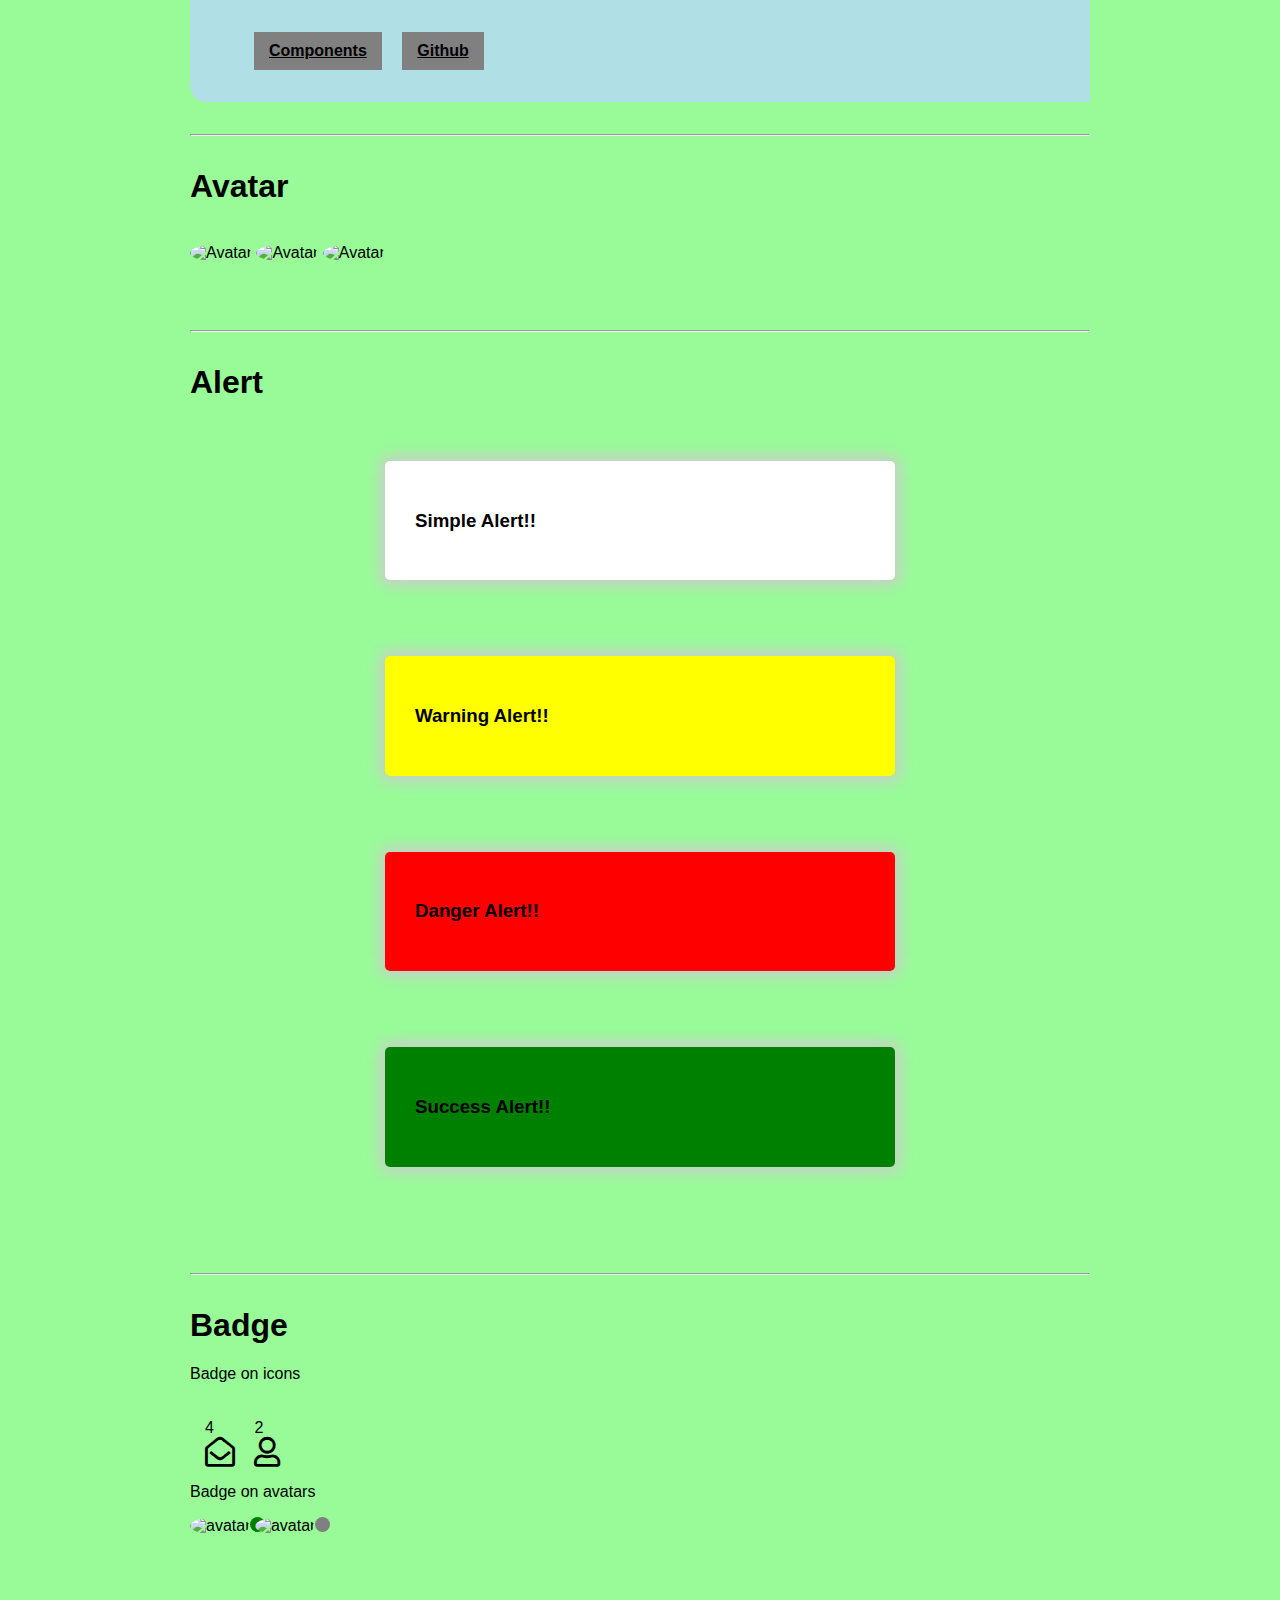
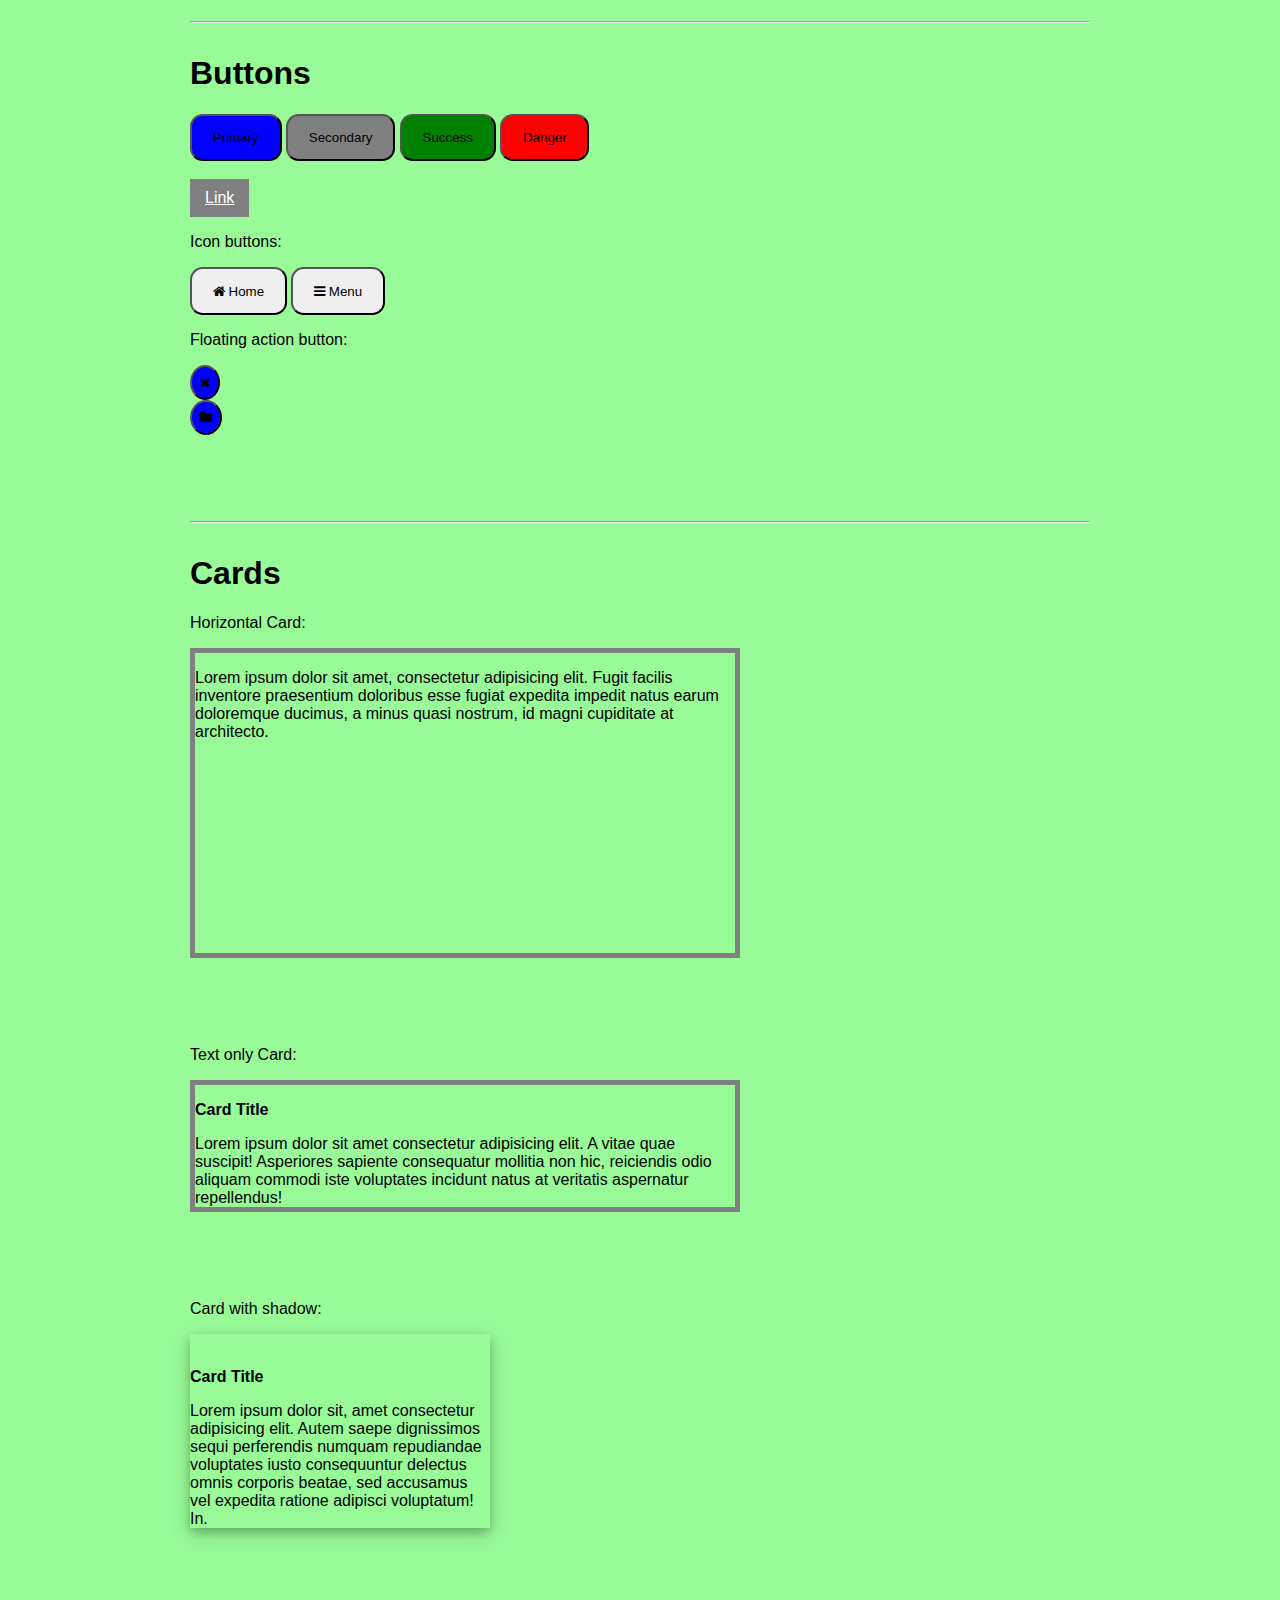
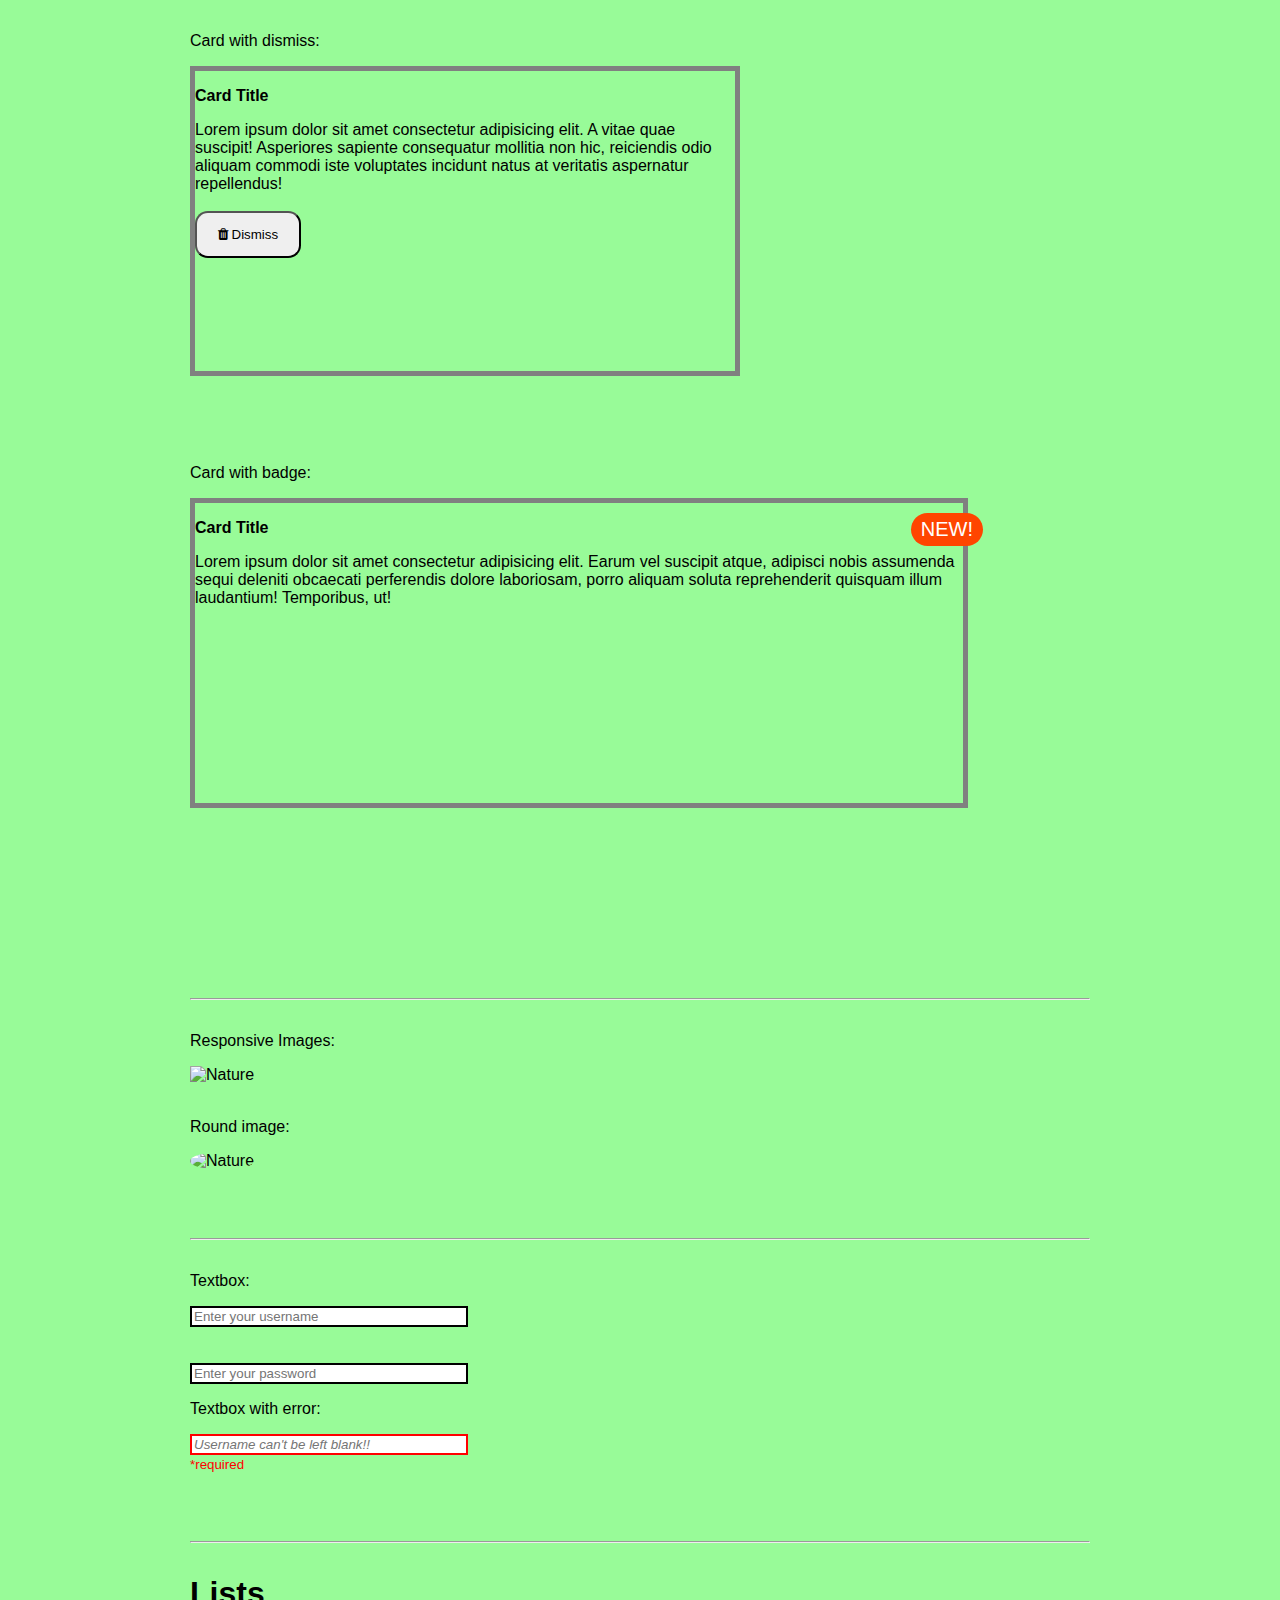
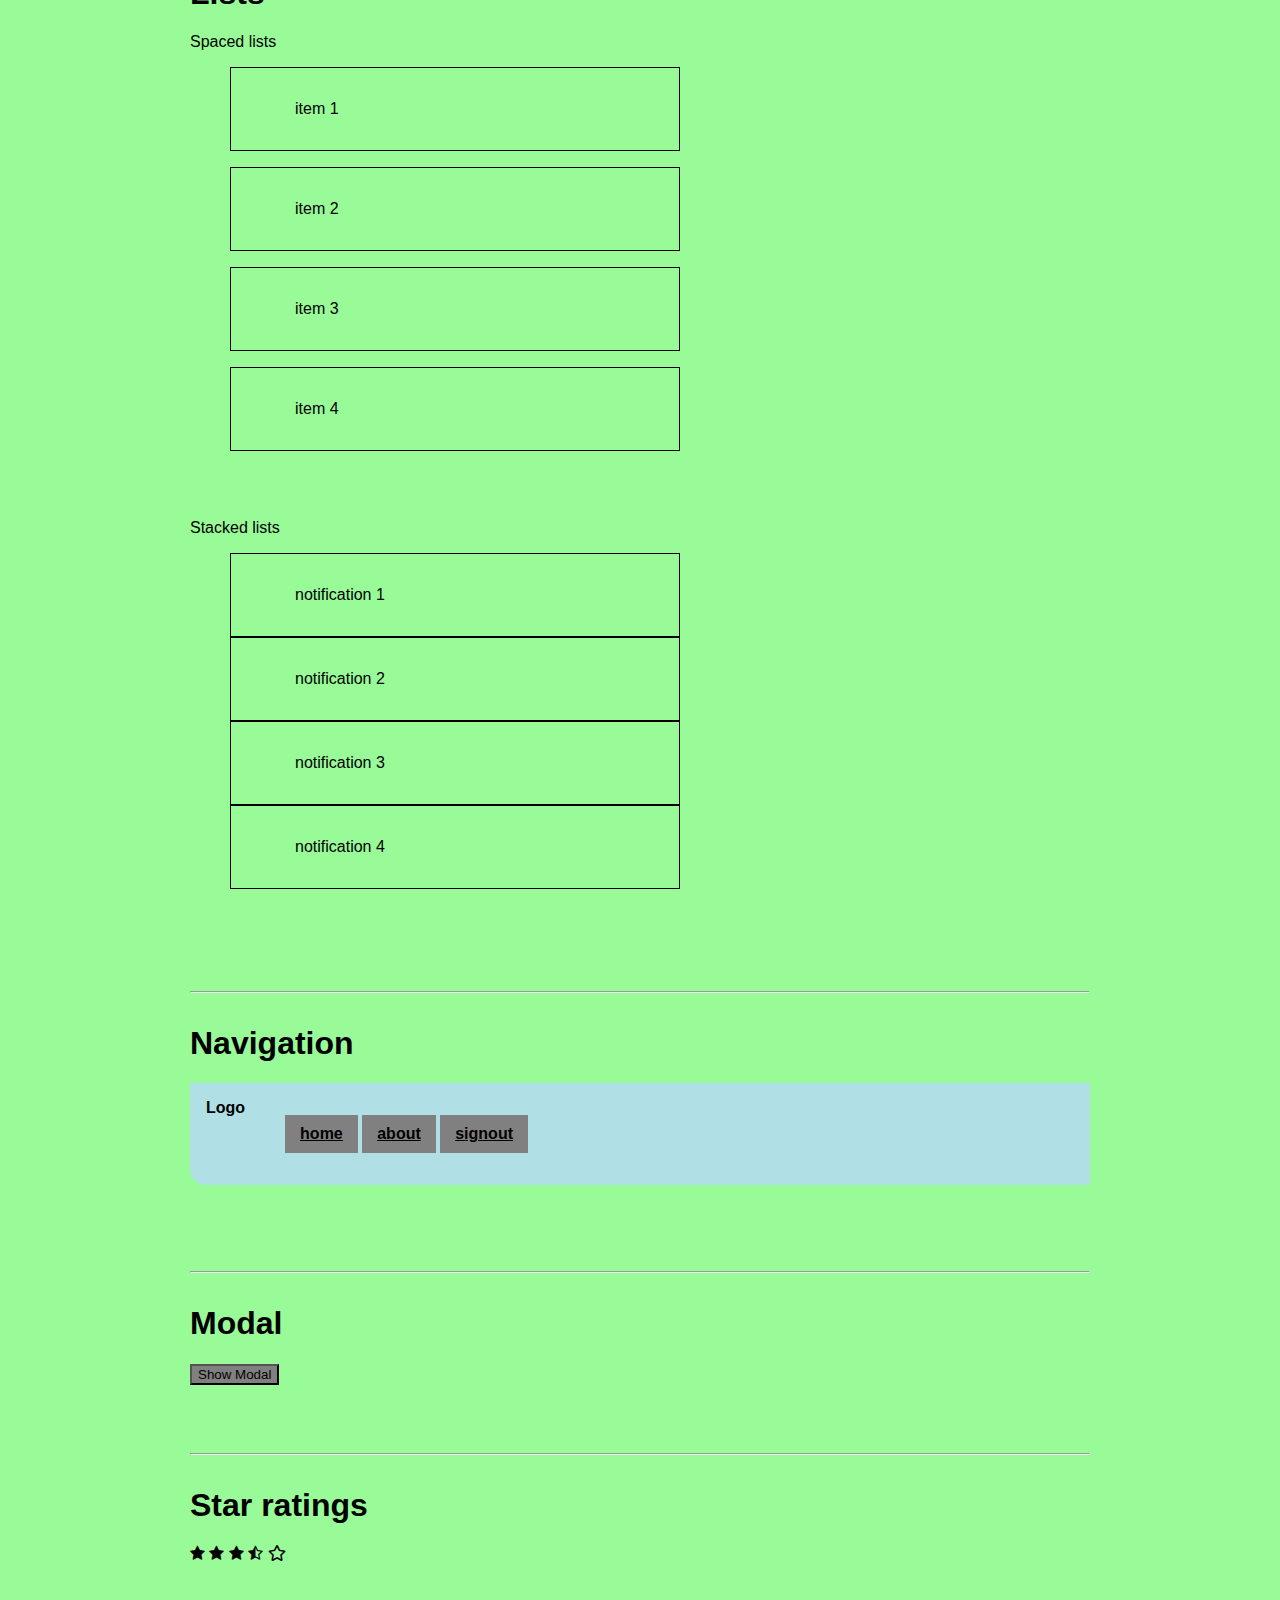
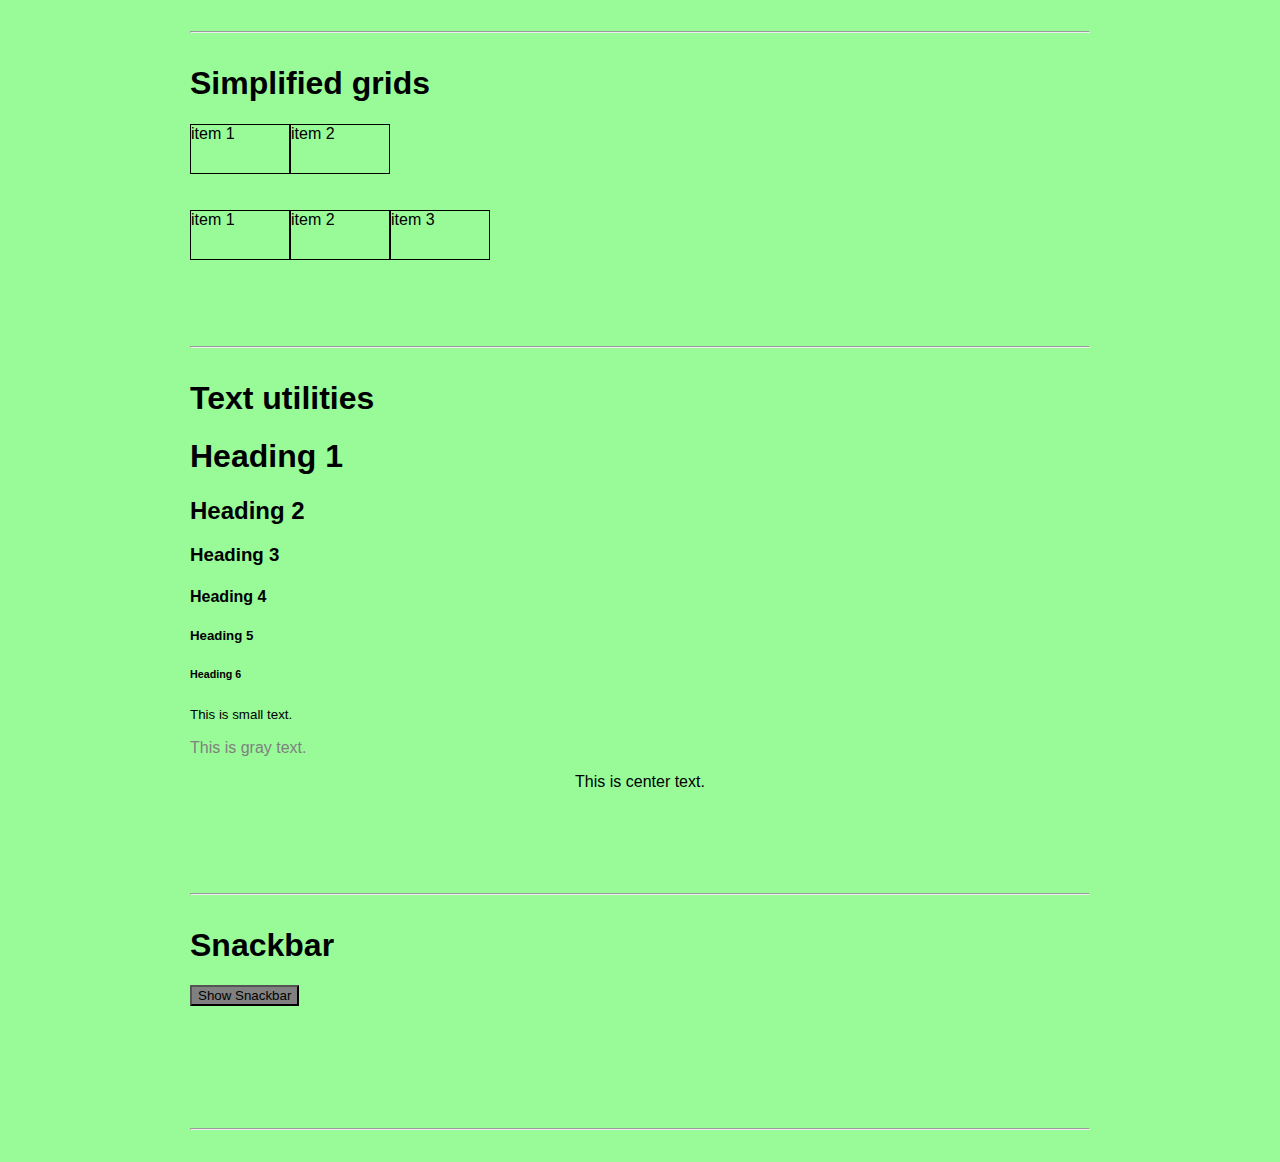
==== components.html @ d163b512 "Added files for component library" ====
<!DOCTYPE html>
<html lang="en">
<head>
    <meta charset="UTF-8">
    <meta http-equiv="X-UA-Compatible" content="IE=edge">
    <meta name="viewport" content="width=device-width, initial-scale=1.0">
    <title>Component-Library</title>
    <link href="style.css" rel="stylesheet" />
    <link href="https://cdnjs.cloudflare.com/ajax/libs/font-awesome/5.12.1/css/all.min.css" rel="stylesheet"/>
    <script src="https://ajax.googleapis.com/ajax/libs/jquery/3.5.1/jquery.min.js"></script>
    <script src="https://maxcdn.bootstrapcdn.com/bootstrap/3.4.1/js/bootstrap.min.js"></script>
</head>
<body>
    <nav class="navigation container">
        <div class="nav-brand"></div>
        <ul class="list-non-bullet nav-pills">
            <li class="list-item-inline-components">
                <a class="link" href="/components.html">Components</a>
            </li>
            <li class="list-item-inline-github">
                <a class="link" href="https://github.com/mansiagarwal451/Component-Library">Github</a>
            </li>
           
        </ul>
    </nav>
    <hr>
    <!-- Avatar -->
    <h1>Avatar</h1>
    <br/>
    <div class="avatar-container"><img src="https://cdn.pixabay.com/photo/2014/02/27/16/10/tree-276014__340.jpg" alt="Avatar" class="avatar avatar--s"></div>
    <div class="avatar-container"><img src="https://cdn.pixabay.com/photo/2014/02/27/16/10/tree-276014__340.jpg" alt="Avatar" class="avatar avatar--m"></div>
    <div class="avatar-container"><img src="https://cdn.pixabay.com/photo/2014/02/27/16/10/tree-276014__340.jpg" alt="Avatar" class="avatar avatar--l"></div>
    <br />
    <br />
    <br />
    <hr />

    <!-- Alert -->
    <h1>Alert</h1>
    <br/>
    <div class="alert simple-alert">
        <h3>Simple Alert!!</h3>
    </div>
    <br />
    <br />

    <div class="alert warning-alert">
      <h3>Warning Alert!!</h3>
  </div>
  <br />
  <br />

  <div class="alert danger-alert">
      <h3>Danger Alert!!</h3>
  </div>
  <br />
  <br />

  <div class="alert success-alert">
      <h3>Success Alert!!</h3>
  </div>

    <br />
    <br />
    <br />
    <hr />

    <!-- Badge -->
    <h1>Badge</h1>
    <p>Badge on icons</p>

    <div class="icon-badge-group">
        <div class="icon-badge-container">
            <div class="icon-badge">4</div>
          <i class="far fa-envelope-open icon-badge-icon"></i>
        </div>
        <div class="icon-badge-container">
            <div class="icon-badge">2</div>
          <i class="far fa-user icon-badge-icon"></i>
        </div>
   
    <p>Badge on avatars</p>

    <div>
        <div class="avatar-container"> <img src="https://cdn.pixabay.com/photo/2014/02/27/16/10/tree-276014__340.jpg" alt="avatar" class="avatar avatar--s" /> <span class="badge badge--round  badge-active"></span> </div>
        <div class="avatar-container"> <img src="https://cdn.pixabay.com/photo/2014/02/27/16/10/tree-276014__340.jpg" alt="avatar" class="avatar avatar--s" /> <span class="badge badge--round  badge-inactive"></span> </div>
    </div>
    <br />
    <br />
    <br />
    <hr />


    <!-- Button -->
    <h1>Buttons</h1>
    <button class="btn btn-primary">Primary</button>
    <button class="btn btn-secondary">Secondary</button>
    <button class="btn btn-success">Success</button>
    <button class="btn btn-danger">Danger</button>
    <br />
    <br />

    <a href="https://component-library-for-projects.netlify.app/">Link</a>
    <link rel="stylesheet" href="https://cdnjs.cloudflare.com/ajax/libs/font-awesome/4.7.0/css/font-awesome.min.css">
    <p>Icon buttons:</p>
    <button class="btn"><i class="fa fa-home"></i> Home</button>
    <button class="btn"><i class="fa fa-bars"></i> Menu</button>

    <p>Floating action button:</p>
    <div class="floating-buttons">
        <button class="btnfloat btn-primary">
            <i class="fa fa-close"></i> 
        </button>
      </div>

      <div class="floating-buttons">
        <button class="btnfloat btn-primary">
          <i class="fa fa-folder"></i> 
        </button>
      </div>
      <br />
      <br />
      <br />
      <hr />

      <!-- Card -->
      <h1>Cards</h1>
      <p> Horizontal Card: </p>
      <div class="card horizontal">
        <img src="https://fimapay.com/en-uk/images/w3/avatar2.png" alt="" />
        <div class="container">
          <p>
              Lorem ipsum dolor sit amet, consectetur adipisicing elit. Fugit facilis inventore praesentium doloribus esse fugiat expedita impedit natus earum doloremque ducimus, a minus quasi nostrum, id magni cupiditate at architecto.
          </p>
        </div>
      </div>
      <br />
      <br />
      <br />
      <br />

      <p> Text only Card: </p>
      <div class="card text">
          <div>
           <p>
               <strong>Card Title</strong> 
           </p>
          </p>Lorem ipsum dolor sit amet consectetur adipisicing elit. A vitae quae suscipit! Asperiores sapiente consequatur mollitia non hic, reiciendis odio aliquam commodi iste voluptates incidunt natus at veritatis aspernatur repellendus!
        </div>
          <br />
          <br />
          <br />
        </div>
      </div>
      <br />
      <br />
      <br />
      <br />

      <p> Card with shadow: </p>
      <div class="card-shadow">
        <img src="https://fimapay.com/en-uk/images/w3/avatar2.png" alt="" />
        <div>
        <p>
            <strong>Card Title</strong> 
        </p>
           <p>
               Lorem ipsum dolor sit, amet consectetur adipisicing elit. Autem saepe dignissimos sequi perferendis numquam repudiandae voluptates iusto consequuntur delectus omnis corporis beatae, sed accusamus vel expedita ratione adipisci voluptatum! In.
              </p>
        </div>
      </div>
      <br />
      <br />
      <br />
      <br />

      <p>Card with dismiss:</p>
      <div class="card dismiss">
        <img src="https://fimapay.com/en-uk/images/w3/avatar2.png" alt="">
        <br />
        <br />
        <br />
        <br />
        <div>
        <p>
          <strong>Card Title</strong> 
        </p>
        </p>Lorem ipsum dolor sit amet consectetur adipisicing elit. A vitae quae suscipit! Asperiores sapiente consequatur mollitia non hic, reiciendis odio aliquam commodi iste voluptates incidunt natus at veritatis aspernatur repellendus!
        <br />
        <br />
        <button class="btn"><i class="fa fa-trash"></i> Dismiss</button>
        </div>
        </div>
      </div>
      <br />
      <br />
      <br />
      <br />

      <p>Card with badge:</p>
      <div class="card badge">
        <img src="https://fimapay.com/en-uk/images/w3/avatar2.png" alt="">
          <div>
          <span class="notify-badge">NEW!</span>
          <p>
            <strong>Card Title</strong> 
        </p>
        <p>Lorem ipsum dolor sit amet consectetur adipisicing elit. Earum vel suscipit atque, adipisci nobis assumenda sequi deleniti obcaecati perferendis dolore laboriosam, porro aliquam soluta reprehenderit quisquam illum laudantium! Temporibus, ut!</p>
       
          </div>
        </div>
       
         
      </div>
      <br />
      <br />
      <br />
      <br />
      <br />
      <br />
      <br />
      <br />
      <br />
      <br />
      <br />
      <br />
      <br />
      <br />
      <br />
      <br />
      <br />
      <br />
      <br />
      <br />
      <br />
      <br />
      <br />
      <br />
      <br />
      <br />
      <hr />
      

      <!-- Images -->
      <p>Responsive Images:</p>
      <img src="https://thumbs.dreamstime.com/b/autumn-fall-nature-scene-autumnal-park-beautiful-77869343.jpg" alt="Nature" class="responsive">
      <br />
      <br />
      <p>Round image:</p>
      <img src="https://res.cloudinary.com/demo/image/upload/l_cloudinary_icon_white,w_300,g_north_east,o_60/w_500/sample.jpg" alt="Nature" class="round">
      <br />
      <br />
      <br />
      <hr />

      <!-- Input -->
      <p>Textbox:</p>
      <input class = "input" type="text" placeholder="Enter your username" required/>
      <br />
      <br />
      <br />
      <input class="input" type="password" placeholder="Enter your password" required/>
      <br/>

      <p>Textbox with error:</p>
      <input class="error" type="text" placeholder="Username can't be left blank!!" required/>
      <br />
      <small class="handle">*required</small>
      <br />
      <br />
      <br />
      <hr />

      <!-- Lists -->
      <h1>Lists</h1>
      <p>Spaced lists</p>
      <ul class="items">
          <li class="item-space">item 1</li>
          <li class="item-space">item 2</li>
          <li class="item-space">item 3</li>
          <li class="item-space">item 4</li>
      </ul>
      <br />
      <br />

      <p>Stacked lists</p>
      <ul class="items">
          <li class="item">notification 1</li>
          <li class="item">notification 2</li>
          <li class="item">notification 3</li>
          <li class="item">notification 4</li>
      </ul>
      <br />
      <br />
      <br />
      <hr />

      <!-- Navbar -->
    <h1>Navigation</h1>
    <nav class="navigation container">
        <div>Logo</div>
        <ul class="list-non-bullet nav-pills">
            <li class="list-item-inline">
                <a class="link link-active" href="/">home</a>
            </li>
            <li class="list-item-inline">
                <a class="link" href="/">about</a>
            </li>
            <li class="list-item-inline">
                <a class="link" href="/">signout</a>
            </li>
        </ul>
    </nav>
    <br />
    <br />
    <br />
    <hr />

    <!-- Modal -->
    <h1>Modal</h1>
    <button id="myBtn">Show Modal</button>
    <div id="myModal" class="modal">
    <div class="modal-content">
      
        <p>Lorem ipsum dolor sit amet consectetur, adipisicing elit. Aut laboriosam minima cum dignissimos sapiente magni recusandae perferendis? Numquam adipisci, laudantium ea facere fugiat quibusdam totam et nobis nemo quis cumque?</p>
        <button class="close">Close</button>
        <button class="Save">Save Changes</button>
    </div>
    </div>


    <script>
    var modal = document.getElementById("myModal");
    var btn = document.getElementById("myBtn");
    var button = document.getElementsByClassName("close")[0];
    btn.onclick = function() {
      modal.style.display = "block";
    }
    button.onclick = function() {
      modal.style.display = "none";
    }
    window.onclick = function(event) {
      if (event.target == modal) {
        modal.style.display = "none";
      }
    }
    </script>

    <br />
    <br />
    <br />
    <hr />

    <!-- Ratings -->
    <h1>Star ratings</h1>
    
    <div class="rating"></div>
    <span> <i class="fa fa-star" ></i></span>
   <span> <i class="fa fa-star" ></i></span>
   <span> <i class="fa fa-star" ></i></span>
   <span> <i class="fa fa-star-half-o" aria-hidden="true"></i></span>
   <span> <i class="far fa-star" ></i> </span>
  </div>
  <br />
  <br />
  <br />
  <hr />

    <!-- Grid -->
    <h1>Simplified grids</h1>
    <div class="two">
        <div class="row1">item 1</div>
        <div class="row2">item 2</div>
    </div>
    <br />
    <br />

    <div class="three">
        <div class="row1">item 1</div>
        <div class="row2">item 2</div>
        <div class="row3">item 3</div>
    </div>

    <br />
    <br />
    <br />
    <hr />

    <!-- Text -->
    <h1>Text utilities</h1>
    <h1>Heading 1</h1>
    <h2>Heading 2</h2>
    <h3>Heading 3</h3>
    <h4>Heading 4</h4>
    <h5>Heading 5</h5>
    <h6>Heading 6</h6>

    <small>This is small text.</small>  
    <div class="gray"><p>This is gray text.</p></div>
    <div class="center"><p>This is center text.</p></div>
    <br />
    <br />
    <br />
    <hr />

    <!-- Snackbar -->
    <h1>Snackbar</h1>

<button id = "mySnackbar" onclick="Function()">Show Snackbar</button>
<div id="snackbar">Some text..</div>
<br />
<br />
<br />
<br />
<br />
<br />
<hr />
   

<script>
  function Function() {
    var x = document.getElementById("snackbar");
    x.className = "show";
    setTimeout(function(){ x.className = x.className.replace("show", ""); }, 5000);
  }
  </script>


</body>
</html>
---- style.css ----
:root {
    --primary-color: powderblue;
    --active: green;
    --inactive: grey;

}
body {
    font-family: 'Montserrat',
    sans-serif;
    background-color: palegreen;
    max-width: 900px;
    margin: auto;
}

hr {
    margin: 2rem 0rem;
}


img {
height: 300px;
background-position: center;
background-repeat: no-repeat;
background-size: cover;
}


.welcome {
    text-align: center;
}

.avatar-container {
    display: inline-block;
    position: relative;
}

.avatar {
    border-radius: 50%;
    object-fit: cover;
}

.avatar--s {
width: 5rem;
height: 5rem;
}

.avatar--m {
width: 10rem;
height: 10rem;
}

.avatar--l {
width: 15rem;
height: 15rem;
}

.alert{
width:50%;
margin:20px auto;
padding:30px;
position:relative;
border-radius:5px;
box-shadow:0 0 15px 5px #ccc;
background-color:white;

}

.warning-alert{
    width:50%;
    margin:20px auto;
    padding:30px;
    position:relative;
    border-radius:5px;
    box-shadow:0 0 15px 5px #ccc;
    background-color:yellow;
    
}

.danger-alert{
    width:50%;
    margin:20px auto;
    padding:30px;
    position:relative;
    border-radius:5px;
    box-shadow:0 0 15px 5px #ccc;
    background-color:red;
    
}

.success-alert{
    width:50%;
    margin:20px auto;
    padding:30px;
    position:relative;
    border-radius:5px;
    box-shadow:0 0 15px 5px #ccc;
    background-color:green;
    
}

.badge {
    position: absolute;
}
  
.badge--round {
border-radius: 50%;
height: 15px;
width: 15px;
}


.badge-active {
background-color: var(--active);
}

.badge-inactive {
background-color: var(--inactive);
}

.btn {
    padding: 0.9rem 1.3rem;
    border-radius: 0.8rem;
}

.btn-primary {
    background-color: blue;
}

.btn-secondary {
    background-color: gray;
}

.btn-success {
    background-color: green;
}

.btn-danger {
    background-color: red;
}

a:link {
    background-color: gray;
    color: white;
    padding: 10px 15px;
    text-align: center;
    display: inline-block;
  }

.btnfloat {
  justify-content: center;
  align-items: center;
  border-radius: 50%;
  padding: 0.5rem;
}

.btnfloat .btn-primary {
  font-size: 2rem;
}

.icon-badge-group .icon-badge-container {
    display: inline-block;
    margin-left: 15px;
  }

  .icon-badge-container {
    margin-top: 20px;
    position: relative;
    display: inline-block;
}

.icon-badge-icon {
  font-size: 30px;
  position: relative;
}

.notification {
    position: relative;
  }
  
  .notification-icon {
    font-size: 4rem;
  }
  
.list-non-bullet {
    list-style: none;
}

.list-item-inline-components {
    display: inline;
    padding: 0rem 0.5rem;
    justify-content: left;
    color: black;
}

.list-item-inline-github {
    display: inline;
    padding: 0rem 0.5rem;
    justify-content: right;
    color: black;
}

card {
    display: flex;
    width: 100%;
  }
  
  .card--horizontal {
    flex-direction: row;
    justify-content: center;
    align-items: center;
    max-width: 50rem;
  }
  
  .card--body {
    display: flex;
    justify-content: center;
    flex-direction: column;
    padding: 0.5rem;
  }
  
  .card--s {
    max-width: 20rem;
  }
  
  .card--m {
    max-width: 27rem;
    height: auto;
  }
  
  .card--l {
    width: 32rem;
  }
  
  .card--m .card--image {
    position: relative;
  }
  
  .card--m .card--image > img {
    max-width: 100%;
    height: auto;
    display: block;
  }
  
  .card--body {
    padding: 1.5rem;
  }
  
  .card--title {
    font-size: 2rem;
  }

.notify-badge{
    position: absolute;
    right:-20px;
    top:10px;
    background:orangered;
    text-align: center;
    border-radius: 30px 30px 30px 30px;
    color:white;
    padding:5px 10px;
    font-size:20px;
}
  
.image {
    width: 100%;
}
  
.card {
    display: flex;
    width: 60%;
    border: 5px solid gray; 
}

.card horizontal {
    flex-direction: row;
    justify-content: center;
    align-items: center;
    max-width: 80rem;
    border-radius: 100%;
  }
  
.card text .container {
border: 5px solid black;
}

.card-shadow{
    width: 300px;
    box-shadow: 0 4px 8px 0 rgba(0, 0, 0, 0.2), 0 6px 20px 0 rgba(0, 0, 0, 0.19); */
}

.responsive {
    width: 100%;
    height: auto;
}

.round {
    border-radius: 50%;
}

.input {
    width: 30%;
    border: 2px solid black;

}

.error {
    font-style: italic;
    width: 30%;
    border: 2px solid red;
}

.handle {
    color: red;
}

.two {
    display: grid;
   grid-template-columns: 100px 100px;
   grid-template-rows: 50px;
}

.three {
    display: grid;
   grid-template-columns: 100px 100px 100px;
   grid-template-rows: 50px;
}

.row1 {
    max-width: 20rem;
    border: 1px solid black;
}

.row2 {
    max-width: 20rem;
    border: 1px solid black;
}

.row1 {
    max-width: 20rem;
    border: 1px solid black;
}

.row2 {
    max-width: 20rem;
    border: 1px solid black;
}

.row3 {
    max-width: 20rem;
    border: 1px solid black;
}

.items {
    list-style: none;
    border: black;
    
}

.item {
    max-width: 20rem;
    padding: 2rem 4rem;
    border: 1px solid black;
}
      
.item-space {
    max-width: 20rem;
    padding: 2rem 4rem;
    border: 1px solid black;
    margin-bottom: 1rem;
}

.list-item-inline {
    display: inline;
}

.gray {
    color: gray;
}

.center {
    text-align: center;
}

.navigation {
    display: flex;
    background-color: var(--primary-color);
    color: black;
    padding: 1rem;
    border-bottom-left-radius: 1rem;
}

.navigation .nav-pills {
    text-align: center;
}

.navigation {
    font-weight: bold;
}

.navigation .link-active {
    font-weight: bold;
}

.navigation .link {
    color: black;
}

.close {
    background-color: red;
}

.Save {
    background-color: red;
}

#myBtn {
    background-color: gray;
}


.modal {
    display: none; 
    position: fixed; 
    z-index: 1; 
    padding-top: 100px; 
    left: 0;
    top: 0;
    width: 100%; 
    height: 100%;
    overflow: auto; 
    background-color: rgb(0,0,0); 
    background-color: rgba(0,0,0,0.4); 
  }
  
.modal-content {
background-color: #fefefe;
margin: auto;
padding: 20px;
border: 1px solid #888;
width: 80%;
}
  
#mySnackbar {
    background-color: gray;
}  

#snackbar {
    background-color: gray;
    visibility: hidden;
    min-width: 250px;
    margin-left: -125px;
    background-color: #333;
    color: #fff;
    text-align: center;
    border-radius: 2px;
    padding: 16px;
    position: fixed;
    z-index: 1;
    left: 50%;
    bottom: 30px;
    font-size: 17px;
  }
  
#snackbar.show {
visibility: visible;
-webkit-animation: fadein 0.5s, fadeout 0.5s 2.5s;
animation: fadein 0.5s, fadeout 0.5s 2.5s;
}
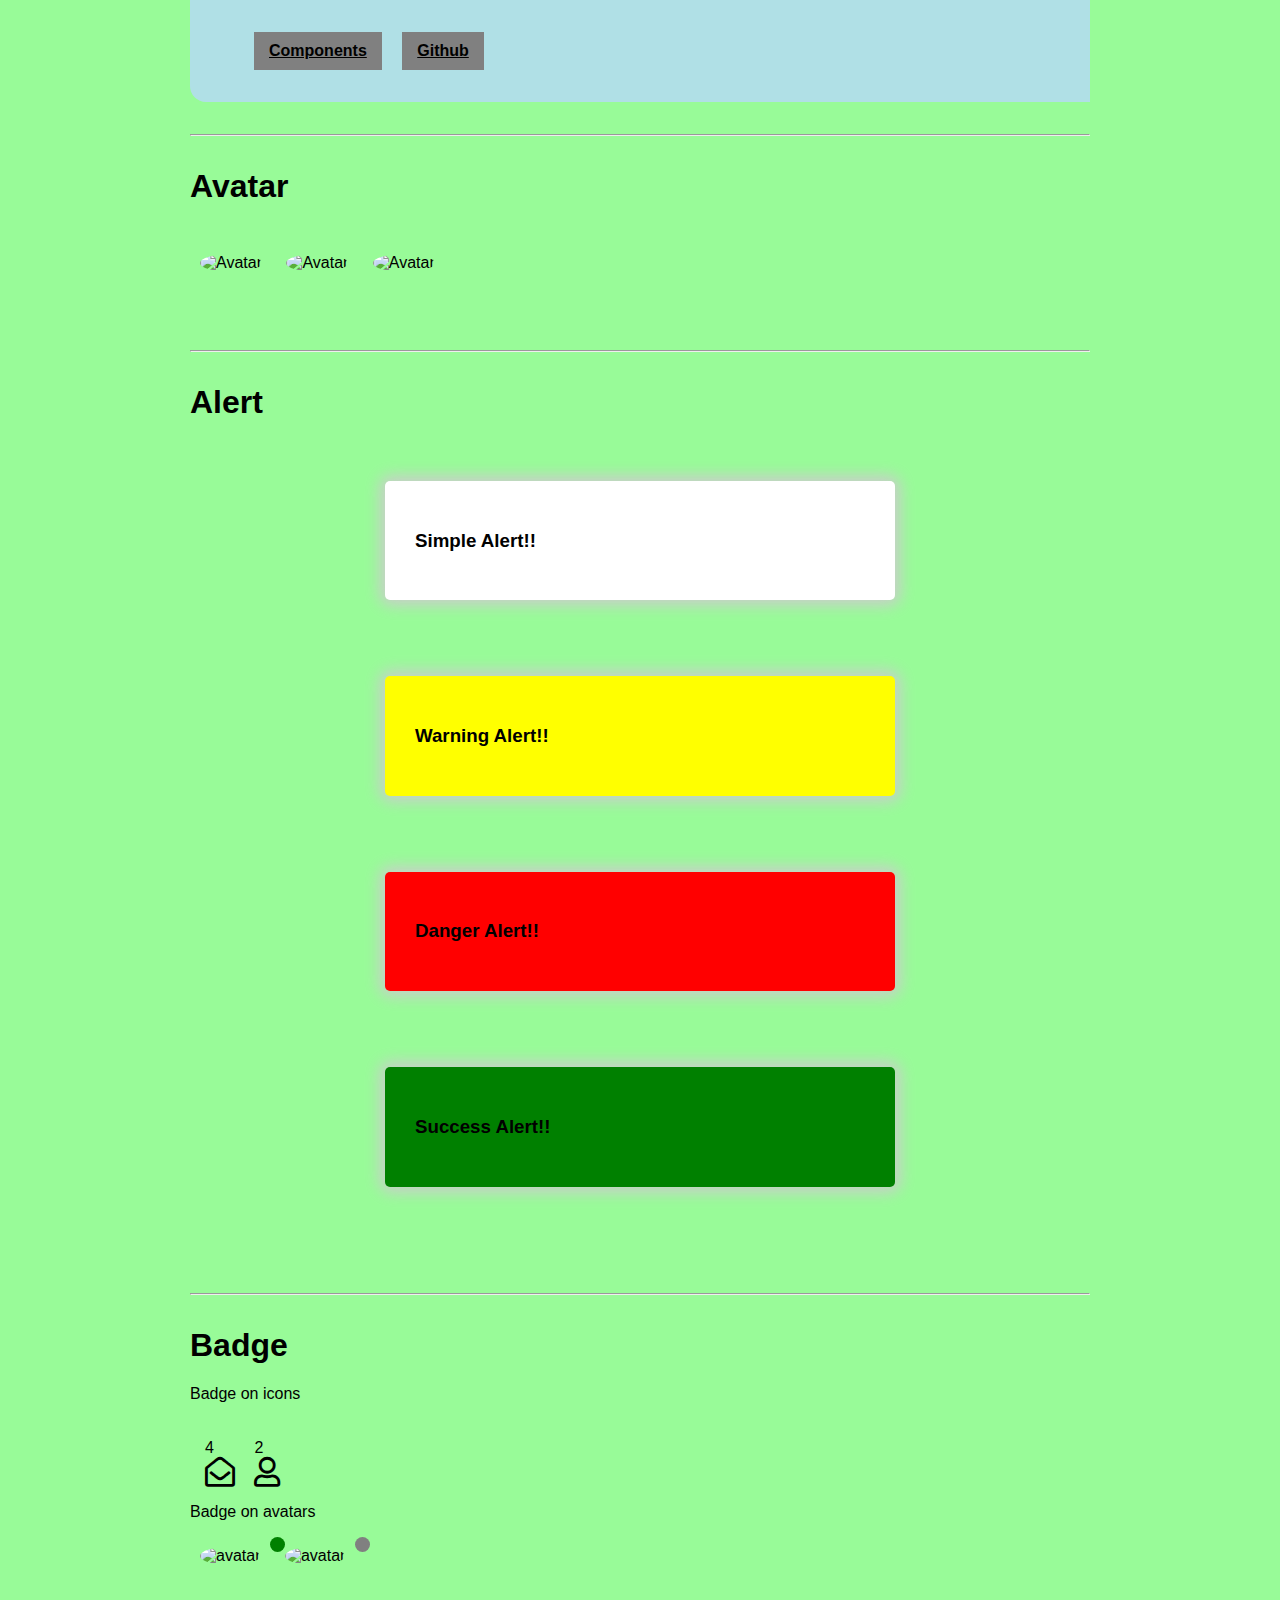
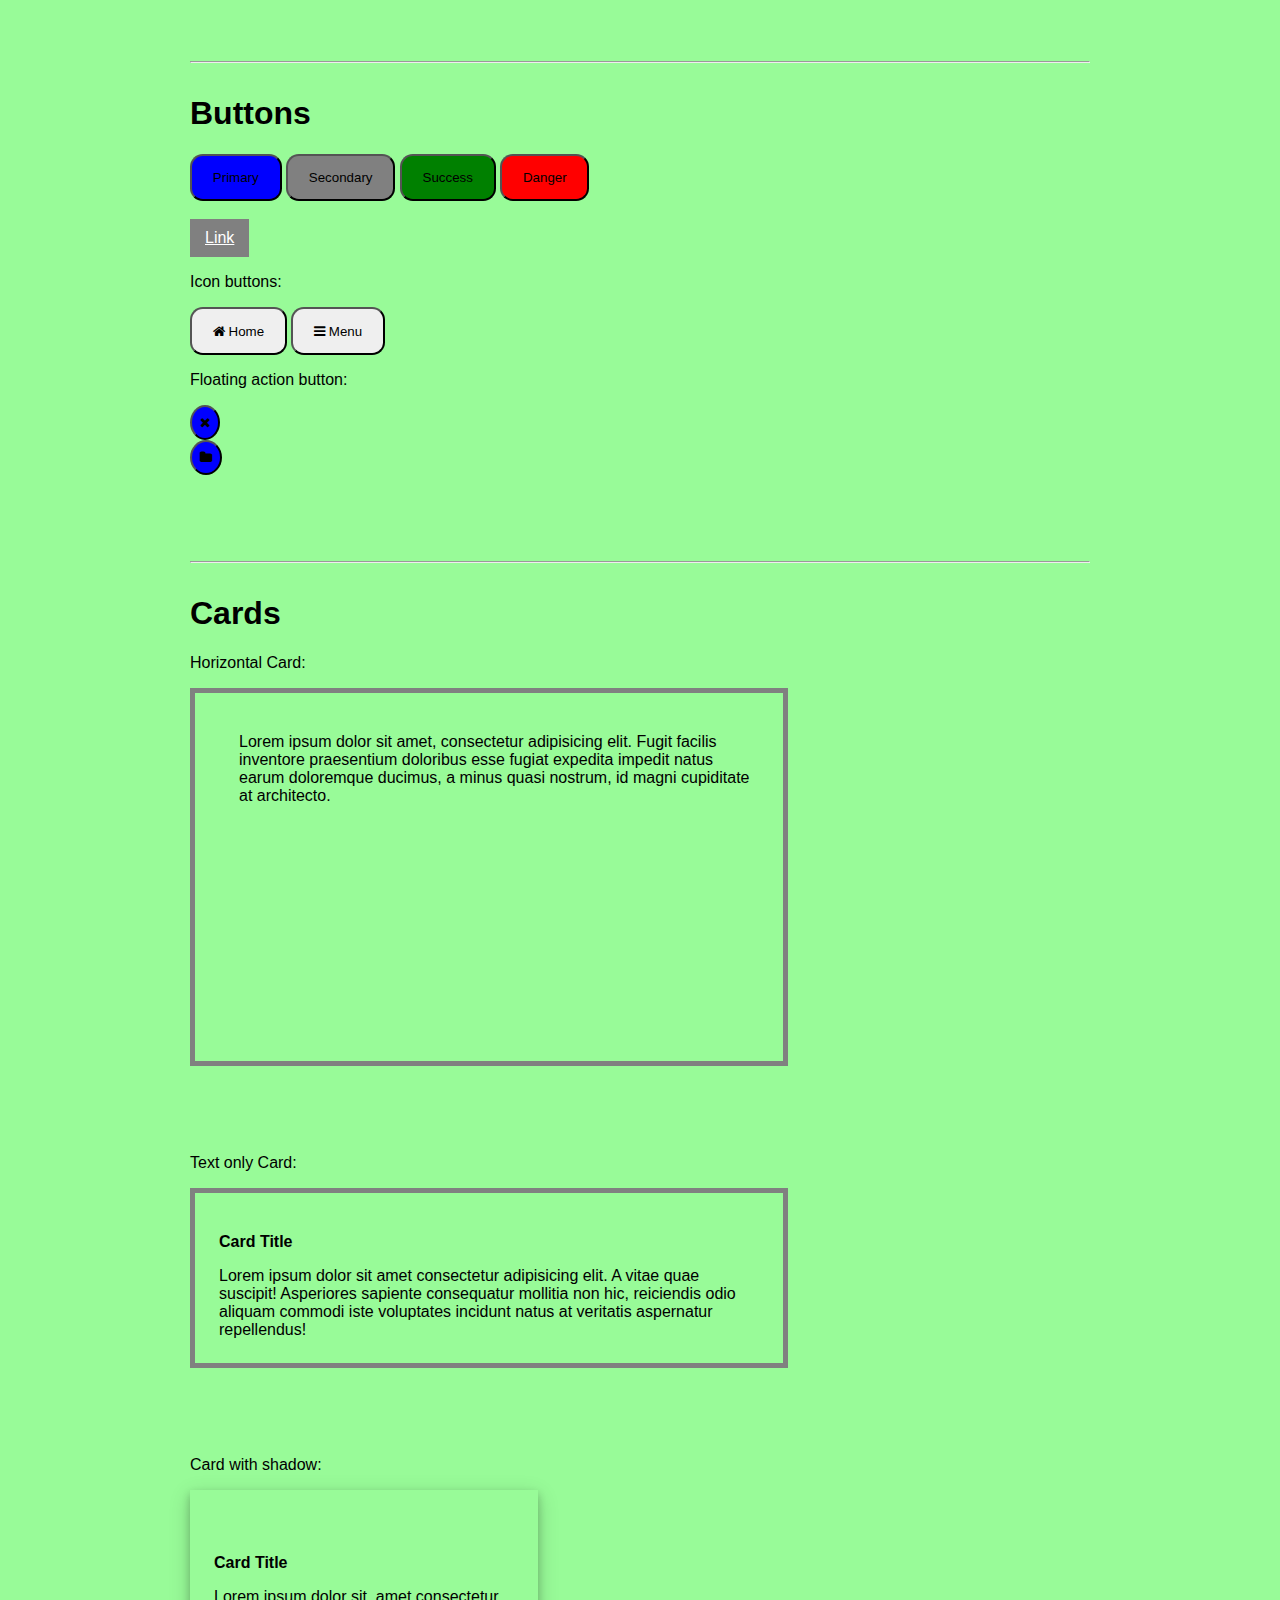
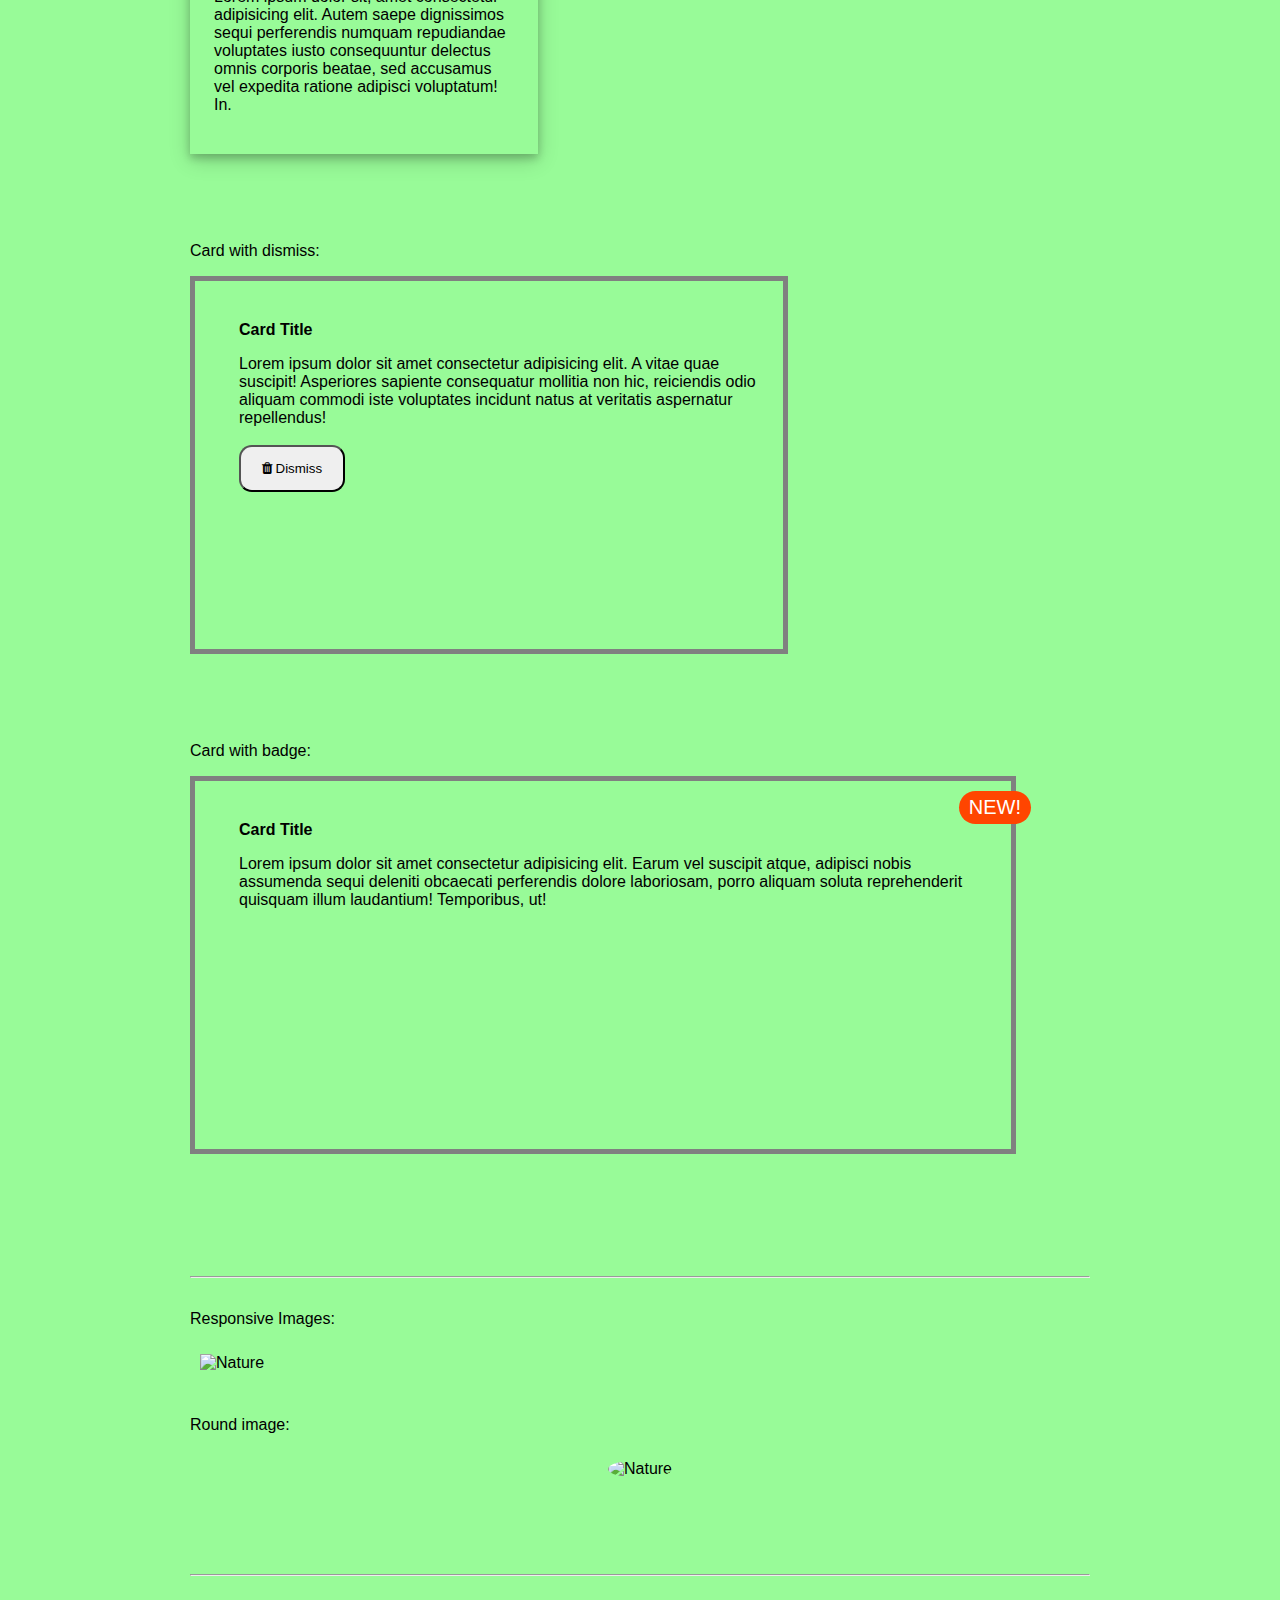
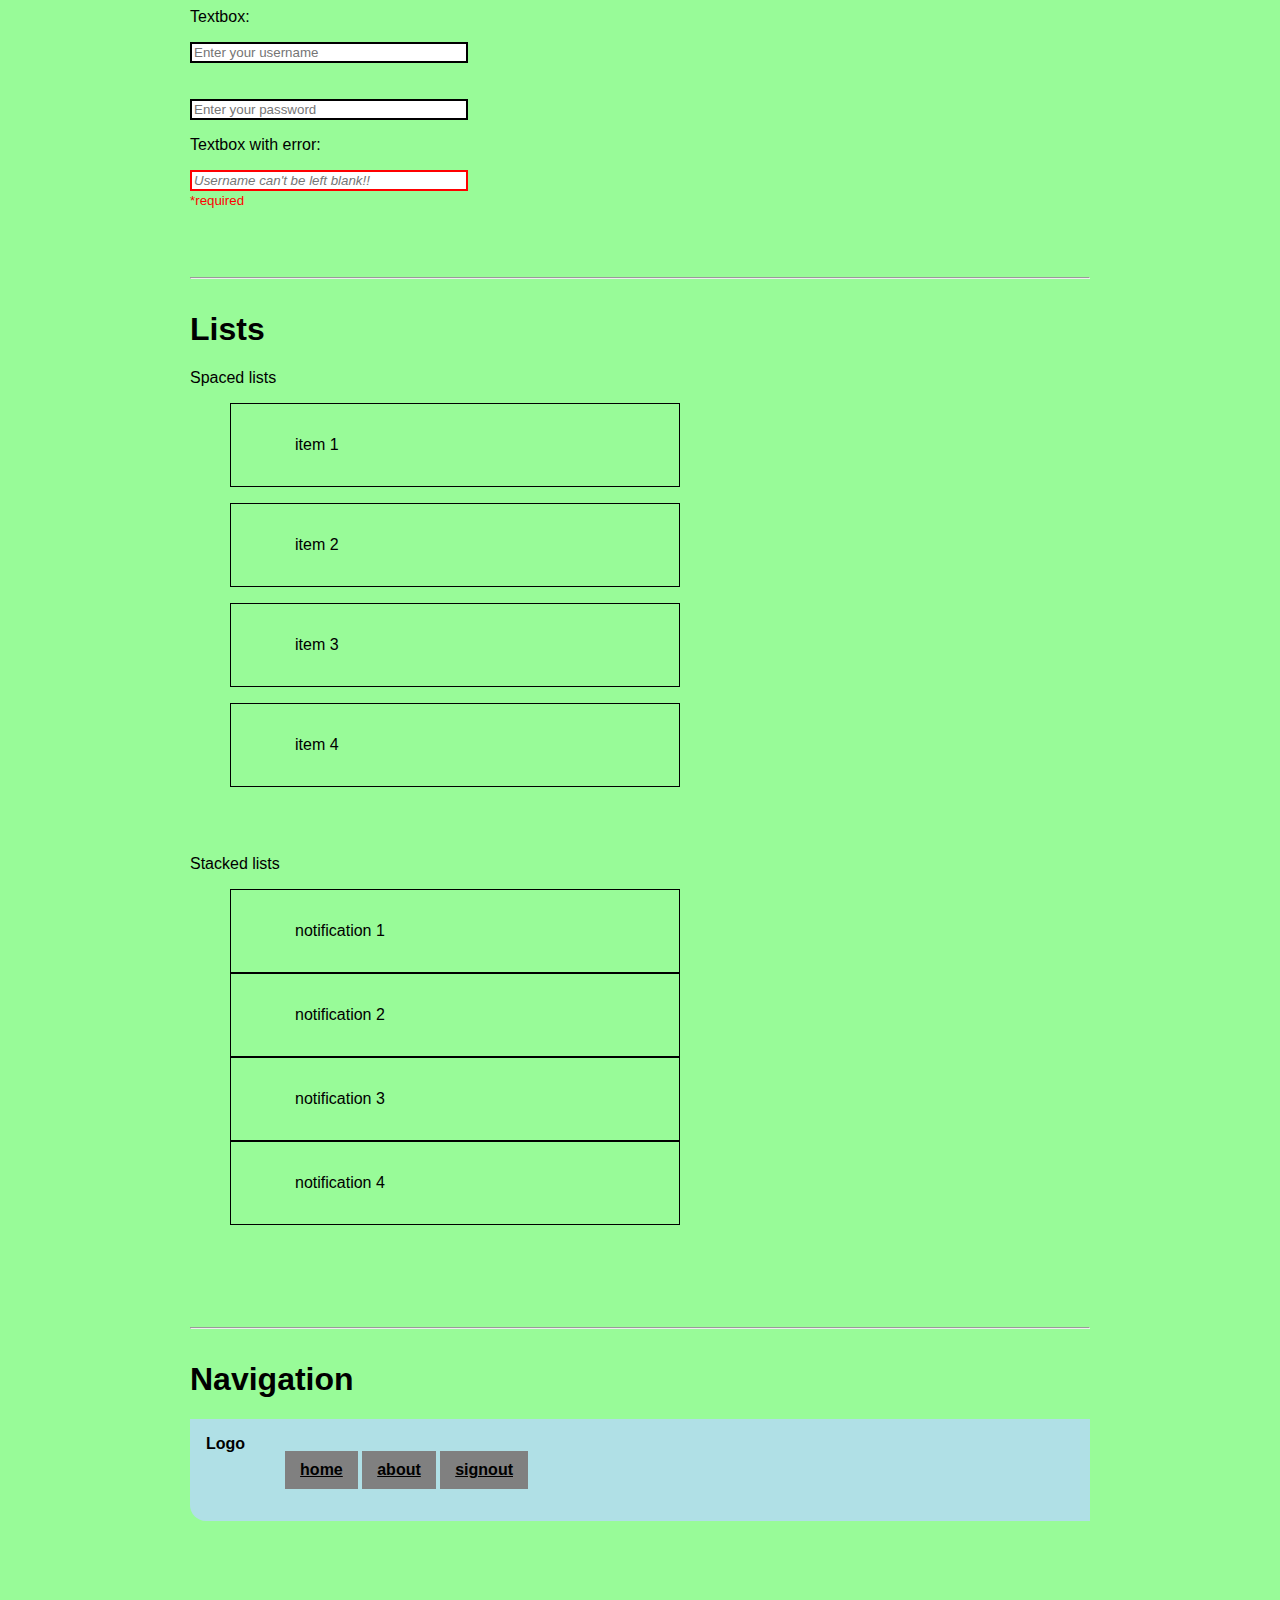
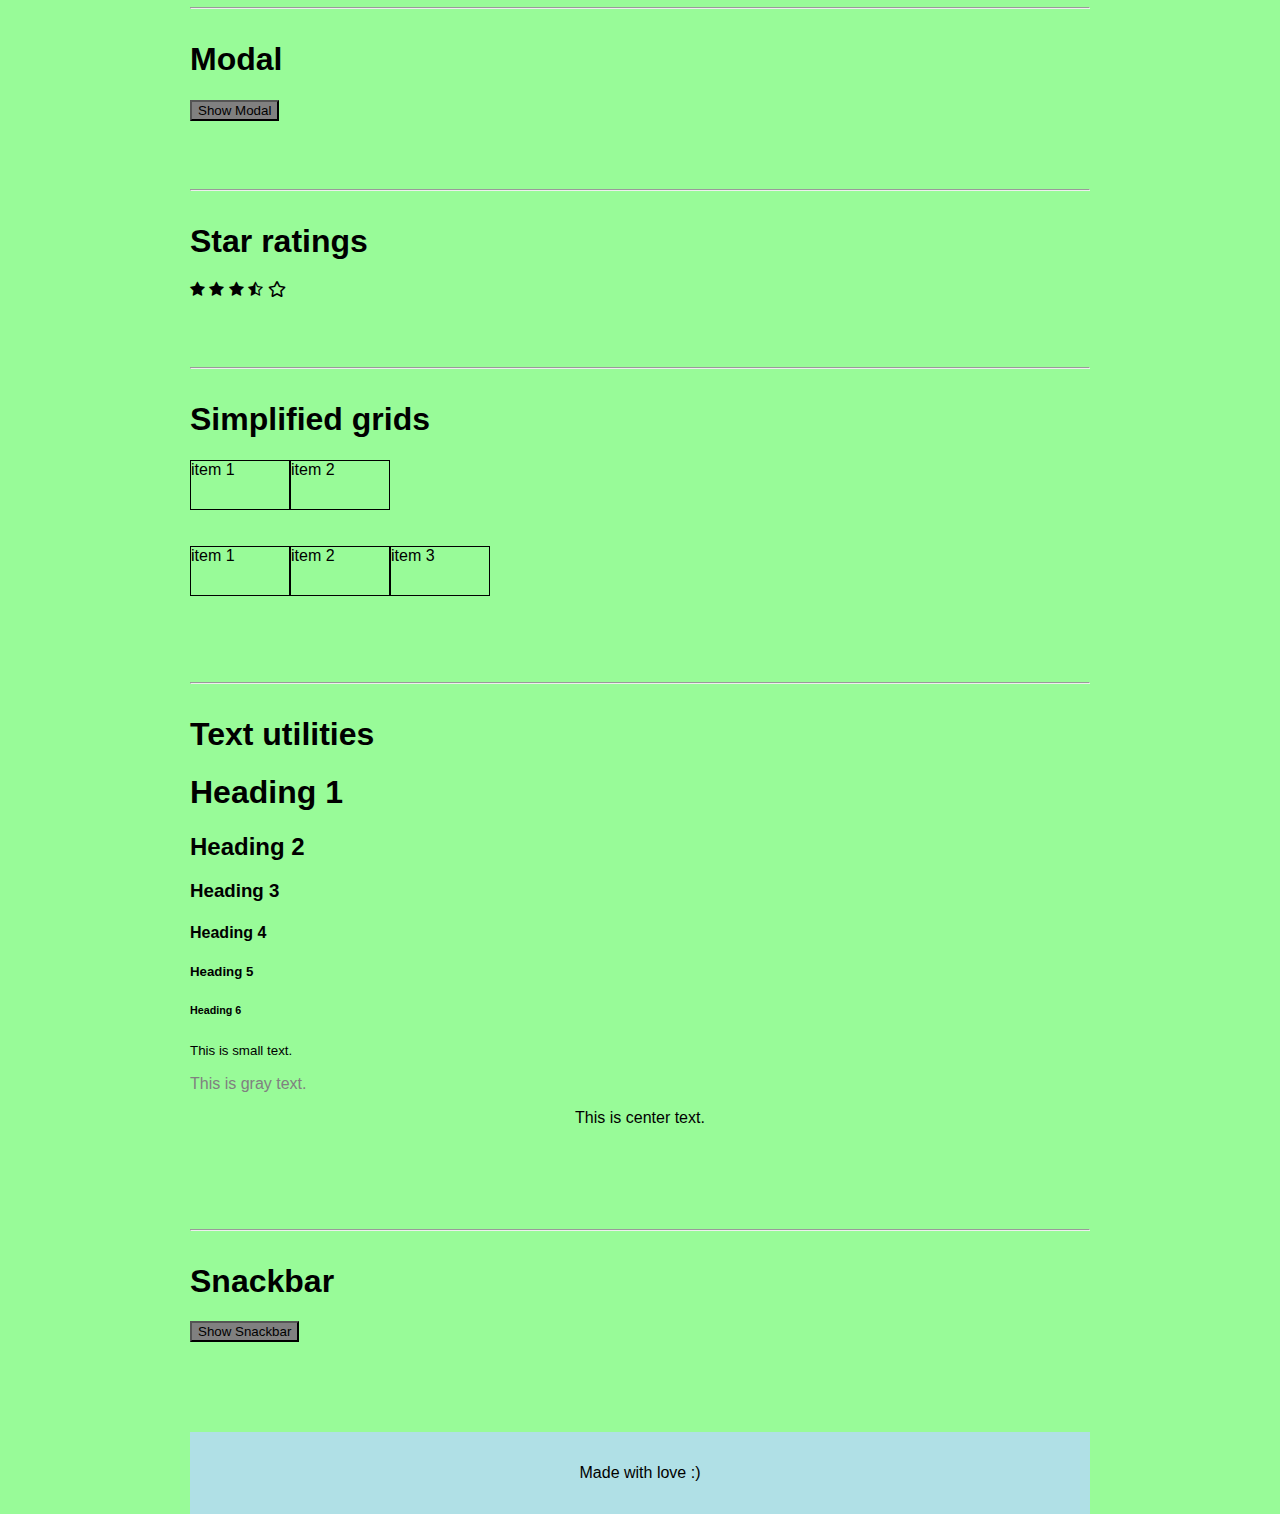
==== commit 1a0da1f6: "updates" ====
--- a/components.html
+++ b/components.html
@@ -18,7 +18,7 @@
                 <a class="link" href="/components.html">Components</a>
             </li>
             <li class="list-item-inline-github">
-                <a class="link" href="https://github.com/mansiagarwal451/Component-Library">Github</a>
+                <a class="link" href="https://github.com/mansiagarwal451/My-Component-library">Github</a>
             </li>
            
         </ul>
@@ -247,7 +247,9 @@
       <br />
       <br />
       <p>Round image:</p>
-      <img src="https://res.cloudinary.com/demo/image/upload/l_cloudinary_icon_white,w_300,g_north_east,o_60/w_500/sample.jpg" alt="Nature" class="round">
+      <div style="text-align: center;">
+      <img src="https://thumbs.dreamstime.com/b/autumn-fall-nature-scene-autumnal-park-beautiful-77869343.jpg" alt="Nature" class="round">
+    </div>
       <br />
       <br />
       <br />
@@ -414,17 +416,20 @@
 <br />
 <br />
 <br />
-<hr />
+
    
 
 <script>
-  function Function() {
+function Function() {
     var x = document.getElementById("snackbar");
     x.className = "show";
     setTimeout(function(){ x.className = x.className.replace("show", ""); }, 5000);
-  }
-  </script>
-
+}
+</script>
+ 
+<footer class="footer">
+    <div class="footer-header">Made with love :)</div>
+</footer>
 
 </body>
 </html>--- a/style.css
+++ b/style.css
@@ -22,6 +22,7 @@
 background-position: center;
 background-repeat: no-repeat;
 background-size: cover;
+margin: 10px 10px;
 }
 
 
@@ -162,7 +163,7 @@
     margin-left: 15px;
   }
 
-  .icon-badge-container {
+.icon-badge-container {
     margin-top: 20px;
     position: relative;
     display: inline-block;
@@ -177,9 +178,9 @@
     position: relative;
   }
   
-  .notification-icon {
+.notification-icon {
     font-size: 4rem;
-  }
+}
   
 .list-non-bullet {
     list-style: none;
@@ -199,56 +200,6 @@
     color: black;
 }
 
-card {
-    display: flex;
-    width: 100%;
-  }
-  
-  .card--horizontal {
-    flex-direction: row;
-    justify-content: center;
-    align-items: center;
-    max-width: 50rem;
-  }
-  
-  .card--body {
-    display: flex;
-    justify-content: center;
-    flex-direction: column;
-    padding: 0.5rem;
-  }
-  
-  .card--s {
-    max-width: 20rem;
-  }
-  
-  .card--m {
-    max-width: 27rem;
-    height: auto;
-  }
-  
-  .card--l {
-    width: 32rem;
-  }
-  
-  .card--m .card--image {
-    position: relative;
-  }
-  
-  .card--m .card--image > img {
-    max-width: 100%;
-    height: auto;
-    display: block;
-  }
-  
-  .card--body {
-    padding: 1.5rem;
-  }
-  
-  .card--title {
-    font-size: 2rem;
-  }
-
 .notify-badge{
     position: absolute;
     right:-20px;
@@ -268,6 +219,7 @@
 .card {
     display: flex;
     width: 60%;
+    padding: 1.5rem;
     border: 5px solid gray; 
 }
 
@@ -277,15 +229,22 @@
     align-items: center;
     max-width: 80rem;
     border-radius: 100%;
-  }
+    padding: 1.5rem;
+}
   
 .card text .container {
-border: 5px solid black;
+    border: 5px solid black;
+    padding: 1.5rem;
 }
 
 .card-shadow{
     width: 300px;
+    padding: 1.5rem;
     box-shadow: 0 4px 8px 0 rgba(0, 0, 0, 0.2), 0 6px 20px 0 rgba(0, 0, 0, 0.19); */
+}
+
+.card dismiss {
+    padding: 1.5rem;
 }
 
 .responsive {
@@ -295,6 +254,7 @@
 
 .round {
     border-radius: 50%;
+    
 }
 
 .input {
@@ -465,4 +425,14 @@
 visibility: visible;
 -webkit-animation: fadein 0.5s, fadeout 0.5s 2.5s;
 animation: fadein 0.5s, fadeout 0.5s 2.5s;
+}
+
+.footer {
+    background-color: var(--primary-color);
+    padding: 2rem;
+    /* border-bottom-left-radius: 10rem; */
+}
+
+.footer-header {
+    text-align: center;
 }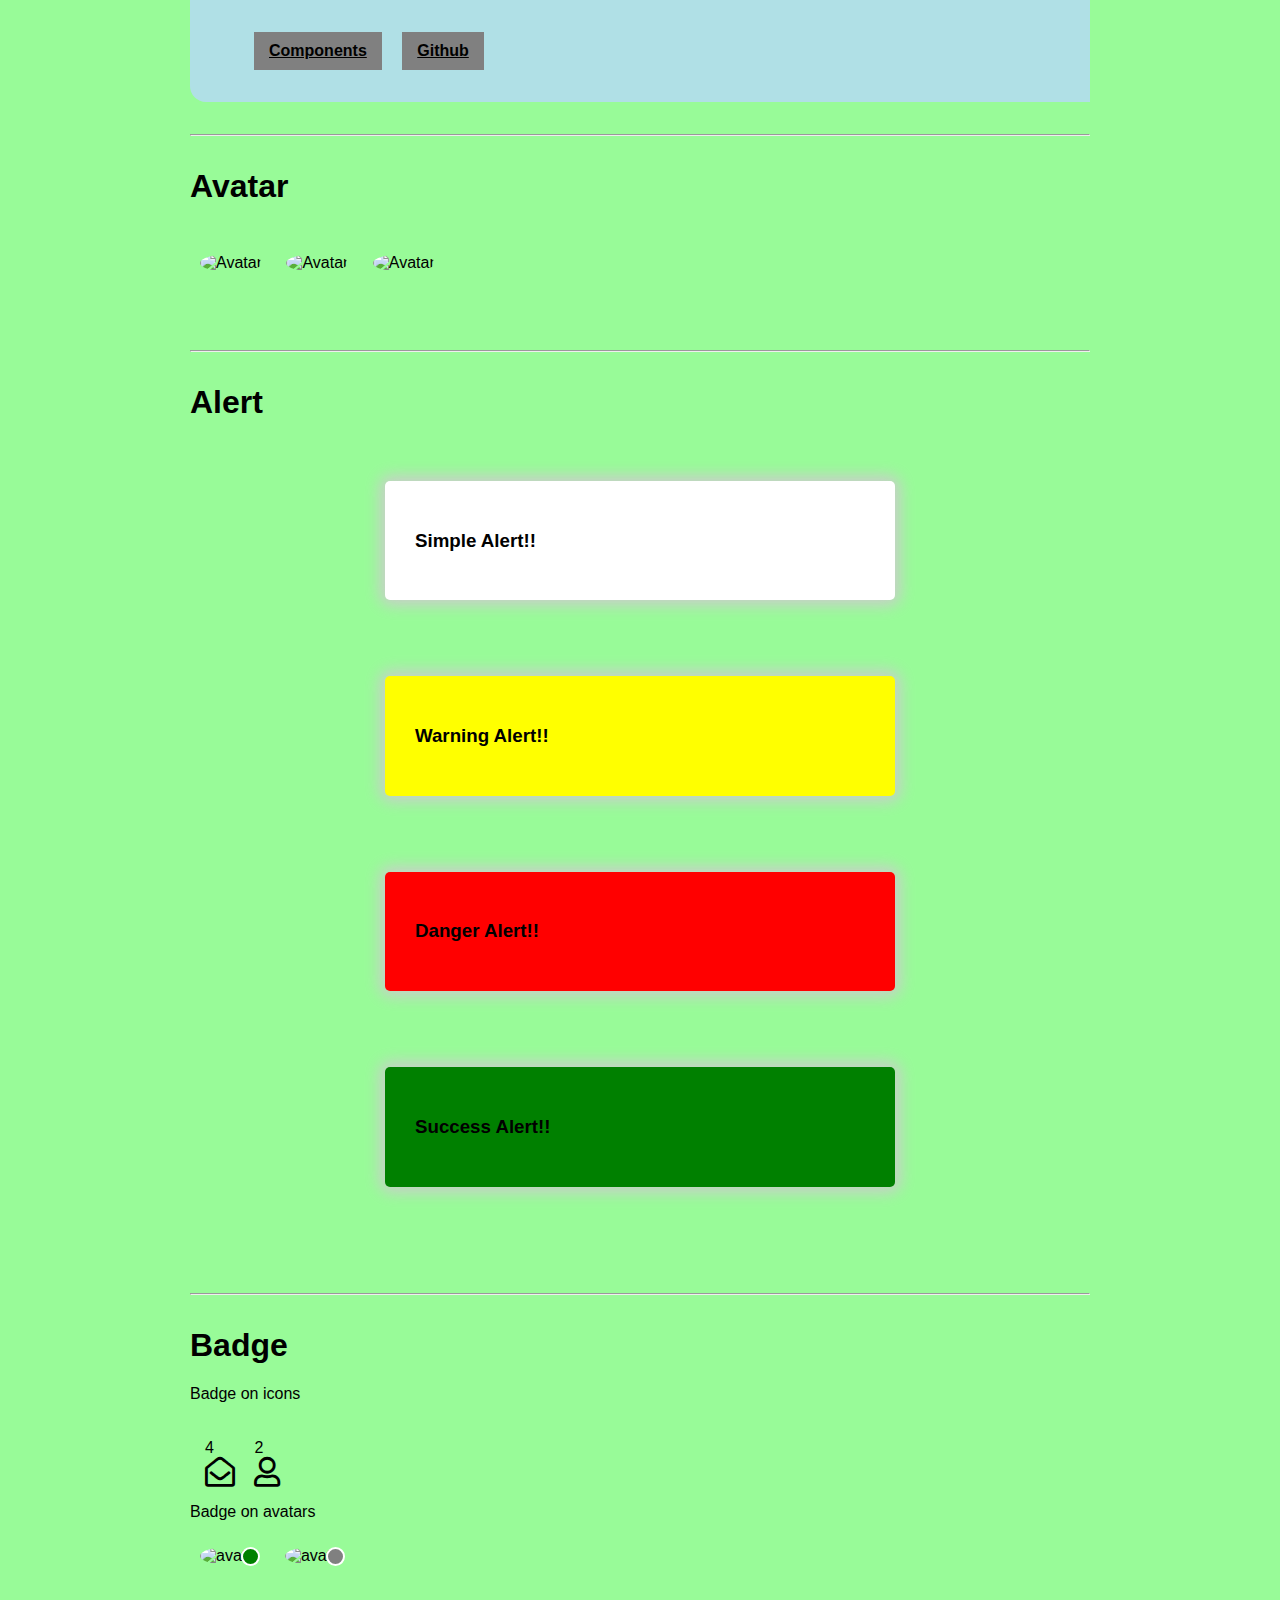
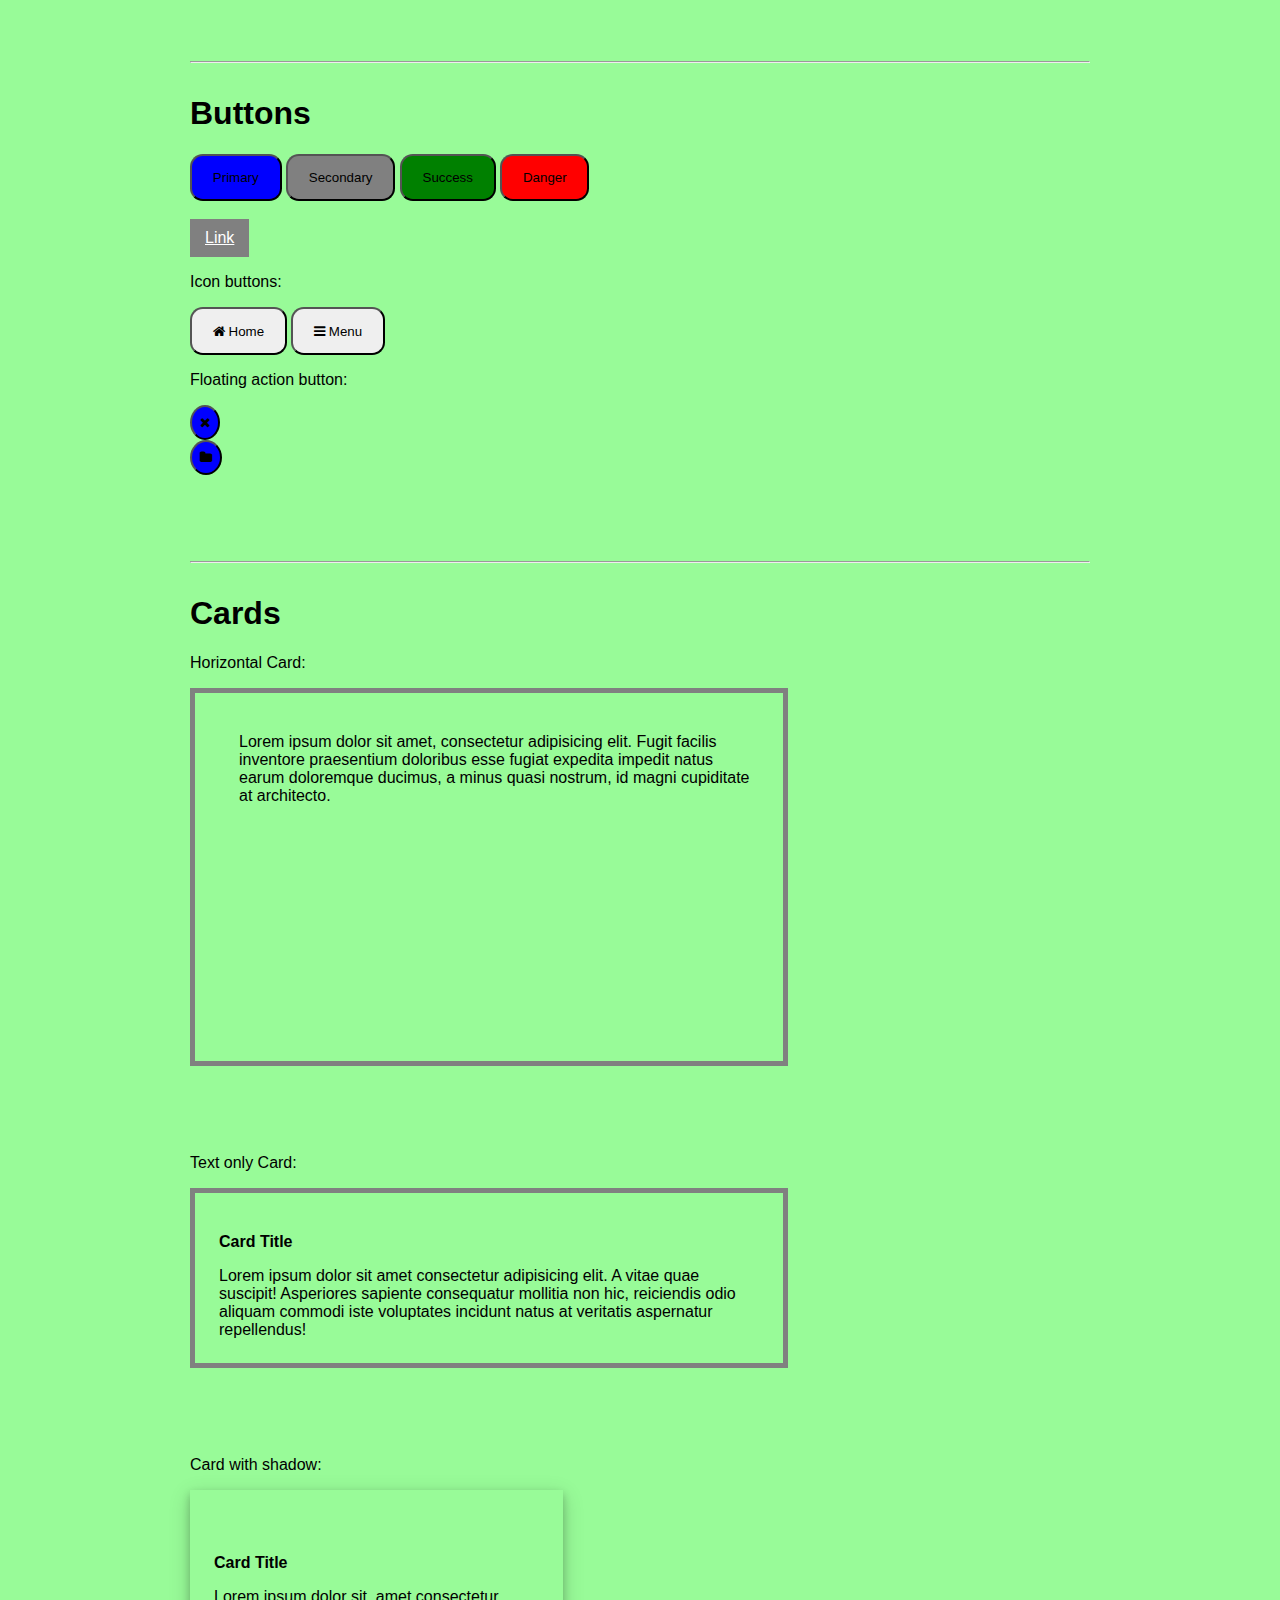
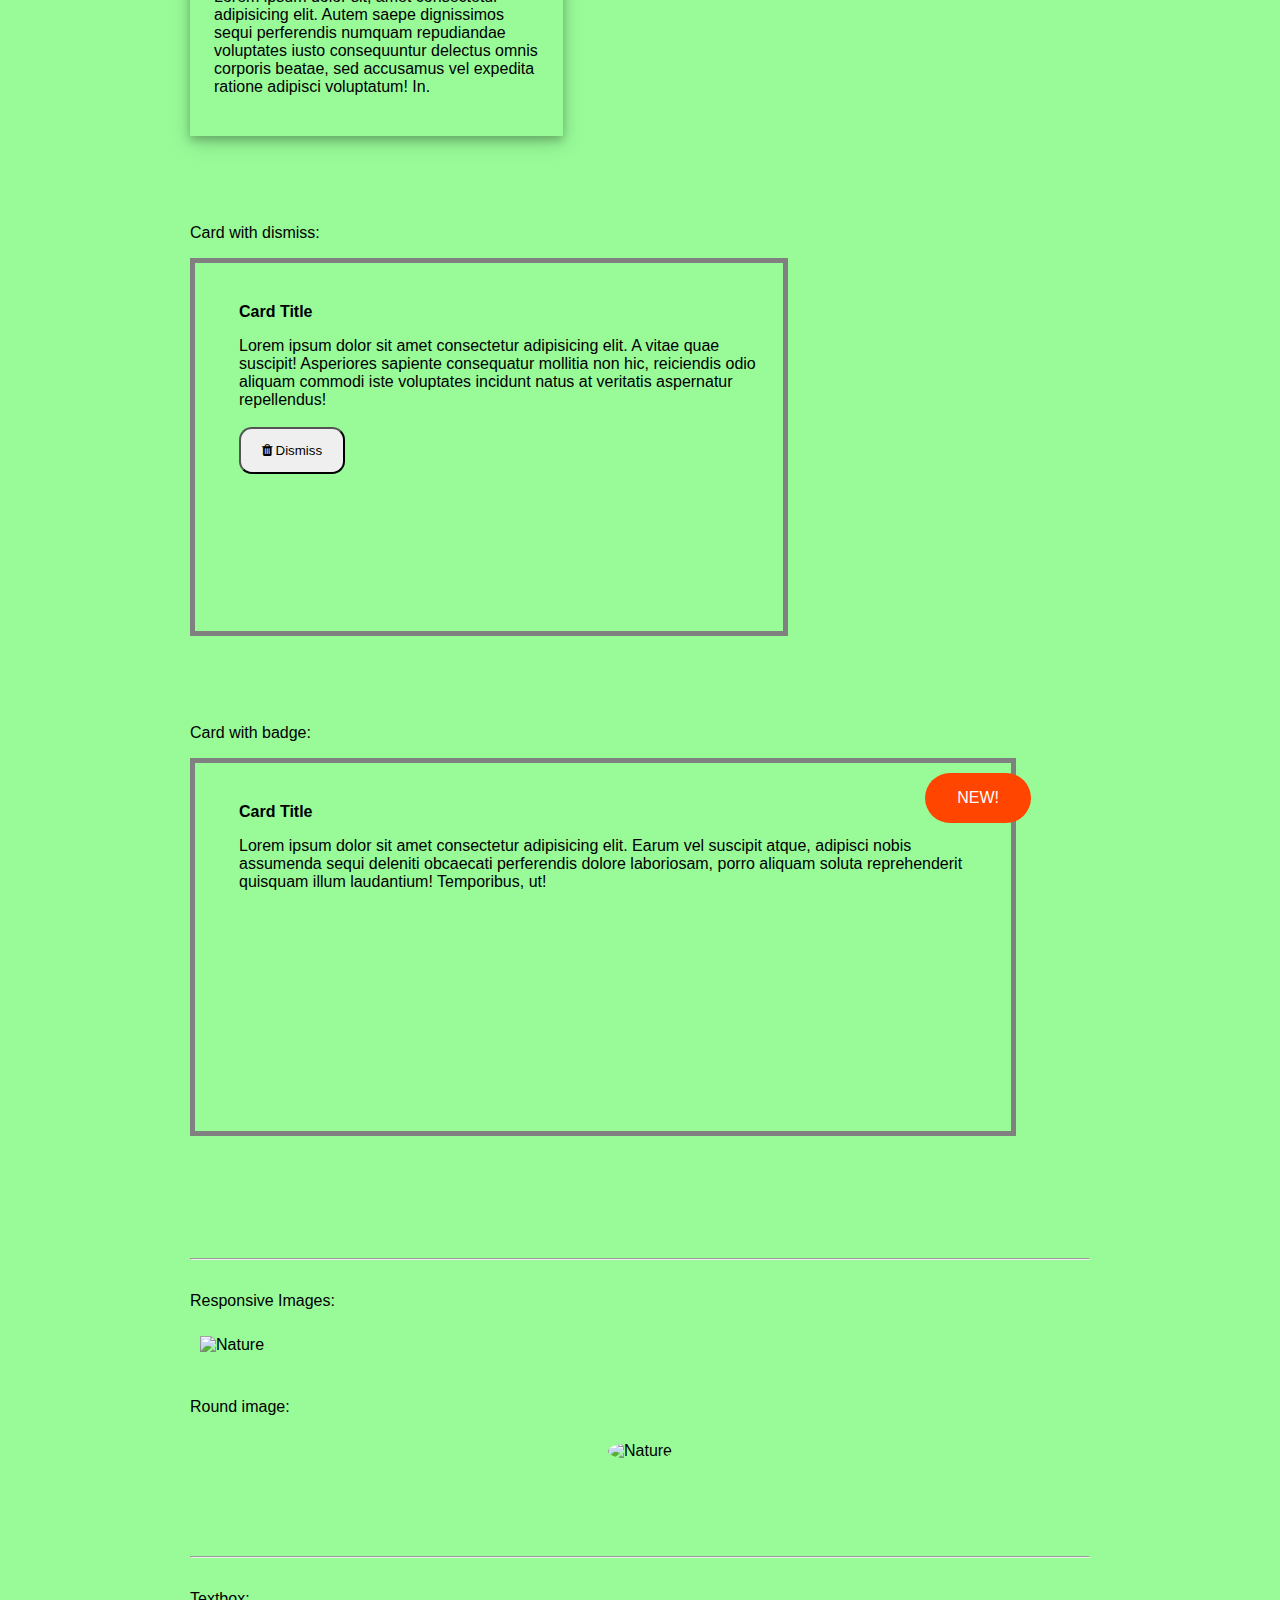
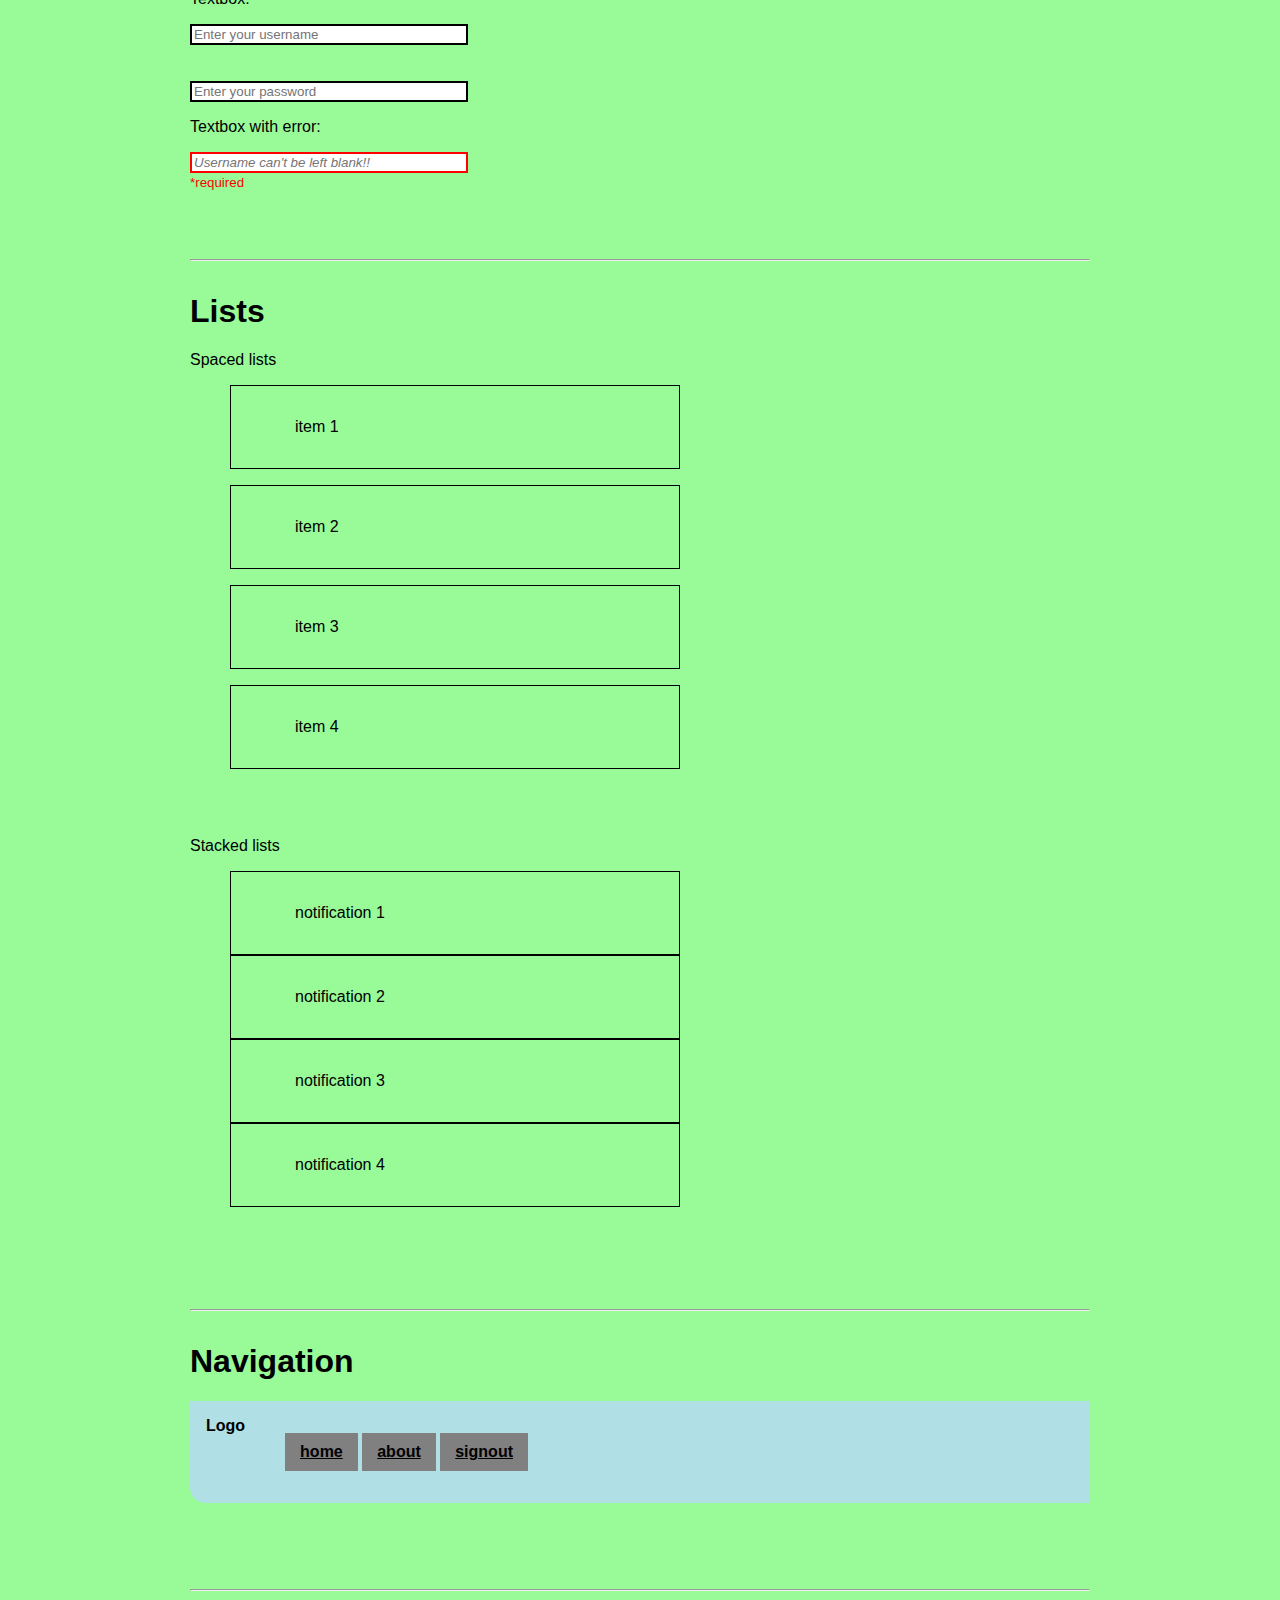
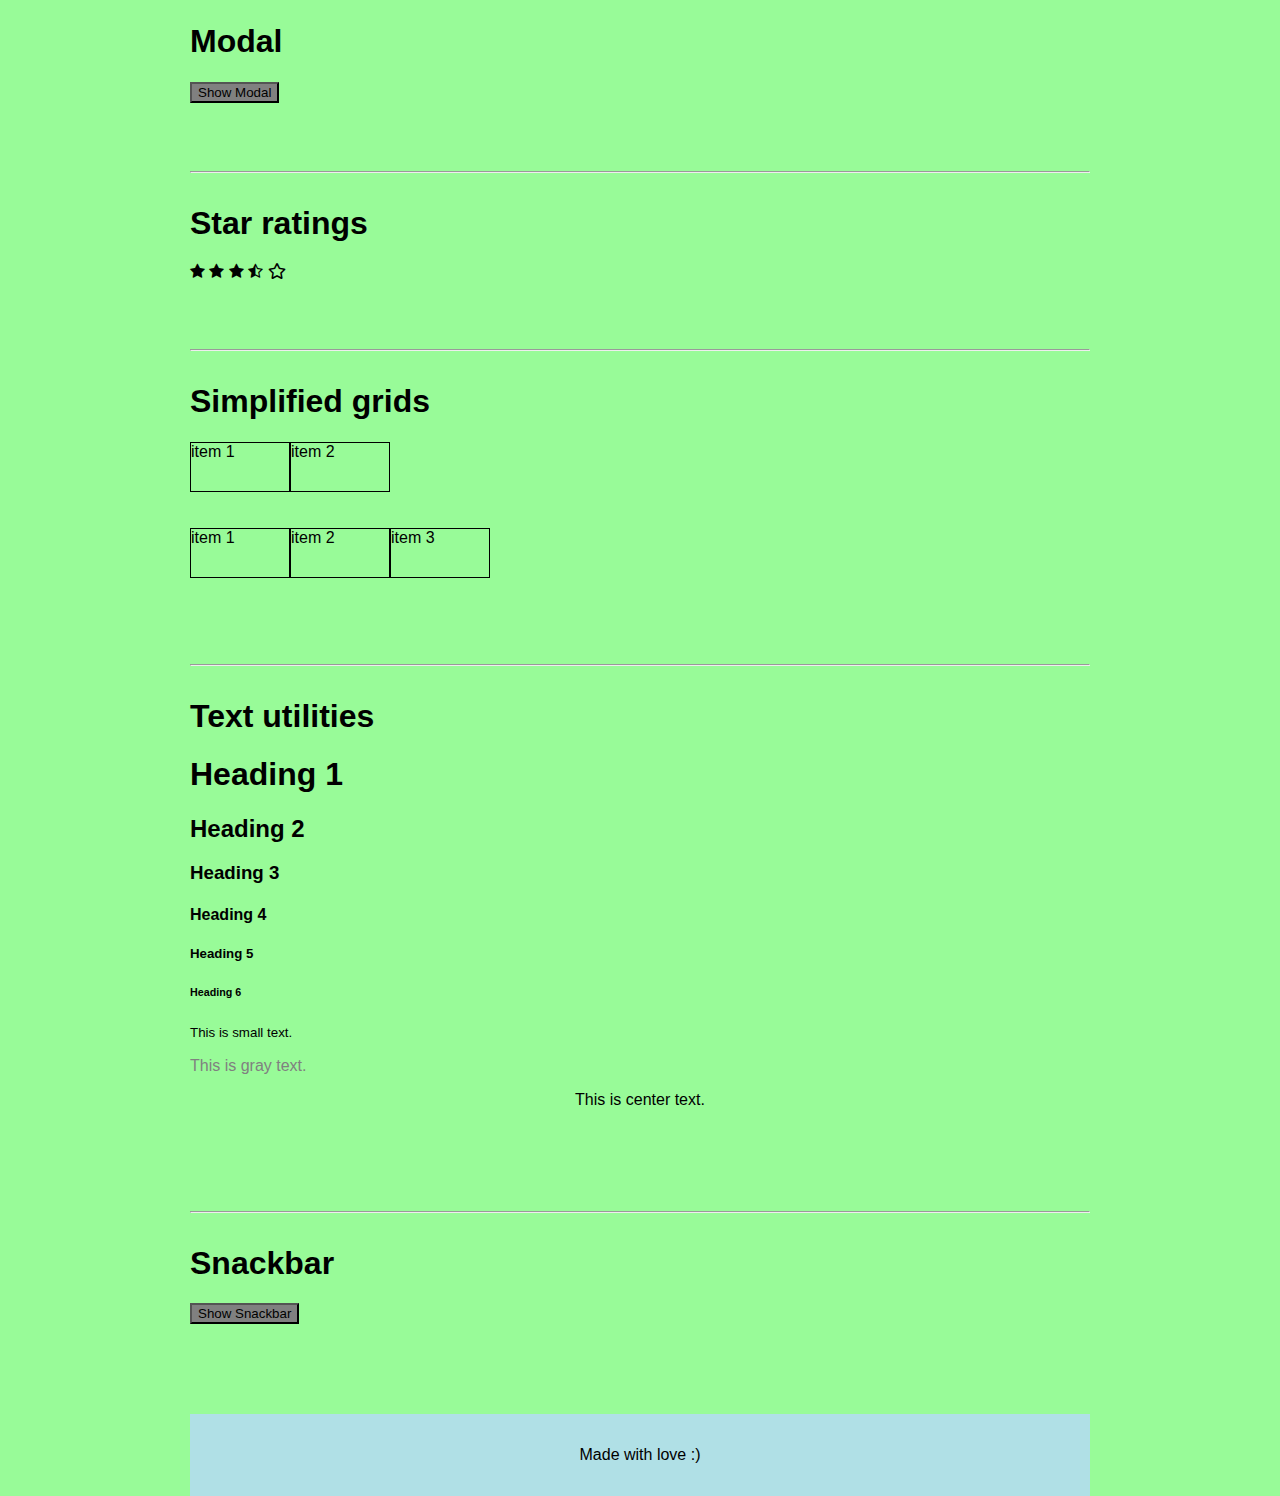
==== commit b228620a: "Fixed spaces and badge" ====
--- a/components.html
+++ b/components.html
@@ -81,10 +81,24 @@
    
     <p>Badge on avatars</p>
 
-    <div>
-        <div class="avatar-container"> <img src="https://cdn.pixabay.com/photo/2014/02/27/16/10/tree-276014__340.jpg" alt="avatar" class="avatar avatar--s" /> <span class="badge badge--round  badge-active"></span> </div>
-        <div class="avatar-container"> <img src="https://cdn.pixabay.com/photo/2014/02/27/16/10/tree-276014__340.jpg" alt="avatar" class="avatar avatar--s" /> <span class="badge badge--round  badge-inactive"></span> </div>
-    </div>
+        <div>
+            <div class="avatar-container">
+                <img
+                src="https://cdn.pixabay.com/photo/2014/02/27/16/10/tree-276014__340.jpg"
+                alt="avatar"
+                class="avatar avatar--s"
+                />
+                <span class="badge badge--round badge--top badge-border badge-active" ></span>
+            </div>
+            <div class="avatar-container">
+                <img
+                src="https://cdn.pixabay.com/photo/2014/02/27/16/10/tree-276014__340.jpg"
+                alt="avatar"
+                class="avatar avatar--s"
+                />
+                <span class="badge badge--round badge--top badge-border badge-inactive"></span>
+            </div>
+        </div>
     <br />
     <br />
     <br />
@@ -160,13 +174,13 @@
       <p> Card with shadow: </p>
       <div class="card-shadow">
         <img src="https://fimapay.com/en-uk/images/w3/avatar2.png" alt="" />
-        <div>
+        <!-- <div> -->
         <p>
             <strong>Card Title</strong> 
         </p>
-           <p>
-               Lorem ipsum dolor sit, amet consectetur adipisicing elit. Autem saepe dignissimos sequi perferendis numquam repudiandae voluptates iusto consequuntur delectus omnis corporis beatae, sed accusamus vel expedita ratione adipisci voluptatum! In.
-              </p>
+        <p>
+            Lorem ipsum dolor sit, amet consectetur adipisicing elit. Autem saepe dignissimos sequi perferendis numquam repudiandae voluptates iusto consequuntur delectus omnis corporis beatae, sed accusamus vel expedita ratione adipisci voluptatum! In.
+        </p>
         </div>
       </div>
       <br />
@@ -249,7 +263,7 @@
       <p>Round image:</p>
       <div style="text-align: center;">
       <img src="https://thumbs.dreamstime.com/b/autumn-fall-nature-scene-autumnal-park-beautiful-77869343.jpg" alt="Nature" class="round">
-    </div>
+      </div>
       <br />
       <br />
       <br />
@@ -408,15 +422,8 @@
     <!-- Snackbar -->
     <h1>Snackbar</h1>
 
-<button id = "mySnackbar" onclick="Function()">Show Snackbar</button>
+ <button id = "mySnackbar" onclick="Function()">Show Snackbar</button>
 <div id="snackbar">Some text..</div>
-<br />
-<br />
-<br />
-<br />
-<br />
-<br />
-
    
 
 <script>
@@ -426,6 +433,13 @@
     setTimeout(function(){ x.className = x.className.replace("show", ""); }, 5000);
 }
 </script>
+
+<br />
+<br />
+<br />
+<br />
+<br />
+<br />
  
 <footer class="footer">
     <div class="footer-header">Made with love :)</div>
--- a/style.css
+++ b/style.css
@@ -104,18 +104,27 @@
 }
   
 .badge--round {
-border-radius: 50%;
-height: 15px;
-width: 15px;
-}
-
+    border-radius: 50%;
+
+    height: 15px;
+    width: 15px;
+}
+
+.badge-border {
+    border: 2px solid white;
+}
+
+.badge--top {
+    top: 10px;
+    right: 10px;
+}
 
 .badge-active {
-background-color: var(--active);
+    background-color: var(--active);
 }
 
 .badge-inactive {
-background-color: var(--inactive);
+    background-color: var(--inactive);
 }
 
 .btn {
@@ -145,7 +154,7 @@
     padding: 10px 15px;
     text-align: center;
     display: inline-block;
-  }
+}
 
 .btnfloat {
   justify-content: center;
@@ -161,7 +170,7 @@
 .icon-badge-group .icon-badge-container {
     display: inline-block;
     margin-left: 15px;
-  }
+}
 
 .icon-badge-container {
     margin-top: 20px;
@@ -176,7 +185,7 @@
 
 .notification {
     position: relative;
-  }
+}
   
 .notification-icon {
     font-size: 4rem;
@@ -206,10 +215,10 @@
     top:10px;
     background:orangered;
     text-align: center;
-    border-radius: 30px 30px 30px 30px;
+    border-radius: 3rem 3rem 3rem 3rem;
     color:white;
-    padding:5px 10px;
-    font-size:20px;
+    padding: 1rem 2rem;
+    font-size: 1rem;
 }
   
 .image {
@@ -238,9 +247,9 @@
 }
 
 .card-shadow{
-    width: 300px;
+    width: 325px;
     padding: 1.5rem;
-    box-shadow: 0 4px 8px 0 rgba(0, 0, 0, 0.2), 0 6px 20px 0 rgba(0, 0, 0, 0.19); */
+    box-shadow: 0 4px 8px 0 rgba(0, 0, 0, 0.2), 0 6px 20px 0 rgba(0, 0, 0, 0.19); 
 }
 
 .card dismiss {
@@ -419,13 +428,14 @@
     left: 50%;
     bottom: 30px;
     font-size: 17px;
-  }
+}
   
 #snackbar.show {
 visibility: visible;
 -webkit-animation: fadein 0.5s, fadeout 0.5s 2.5s;
 animation: fadein 0.5s, fadeout 0.5s 2.5s;
-}
+} 
+
 
 .footer {
     background-color: var(--primary-color);
